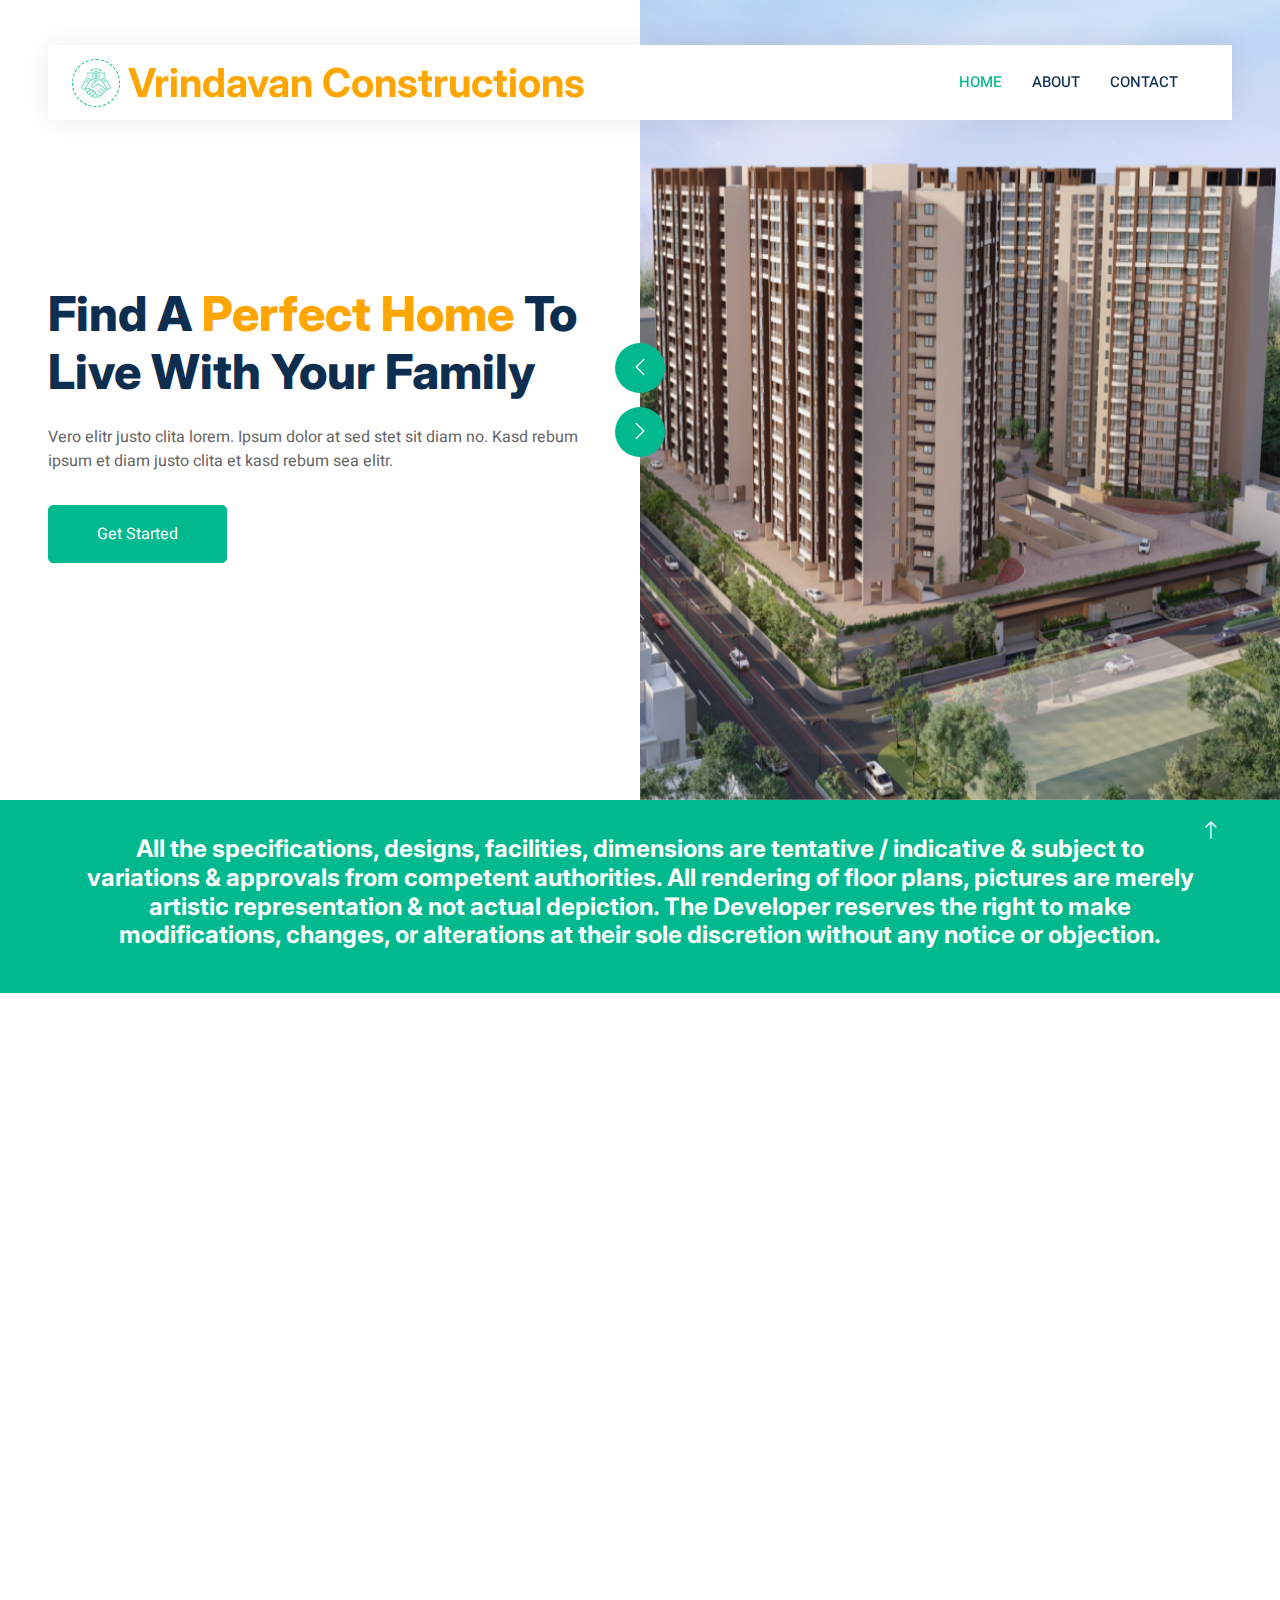
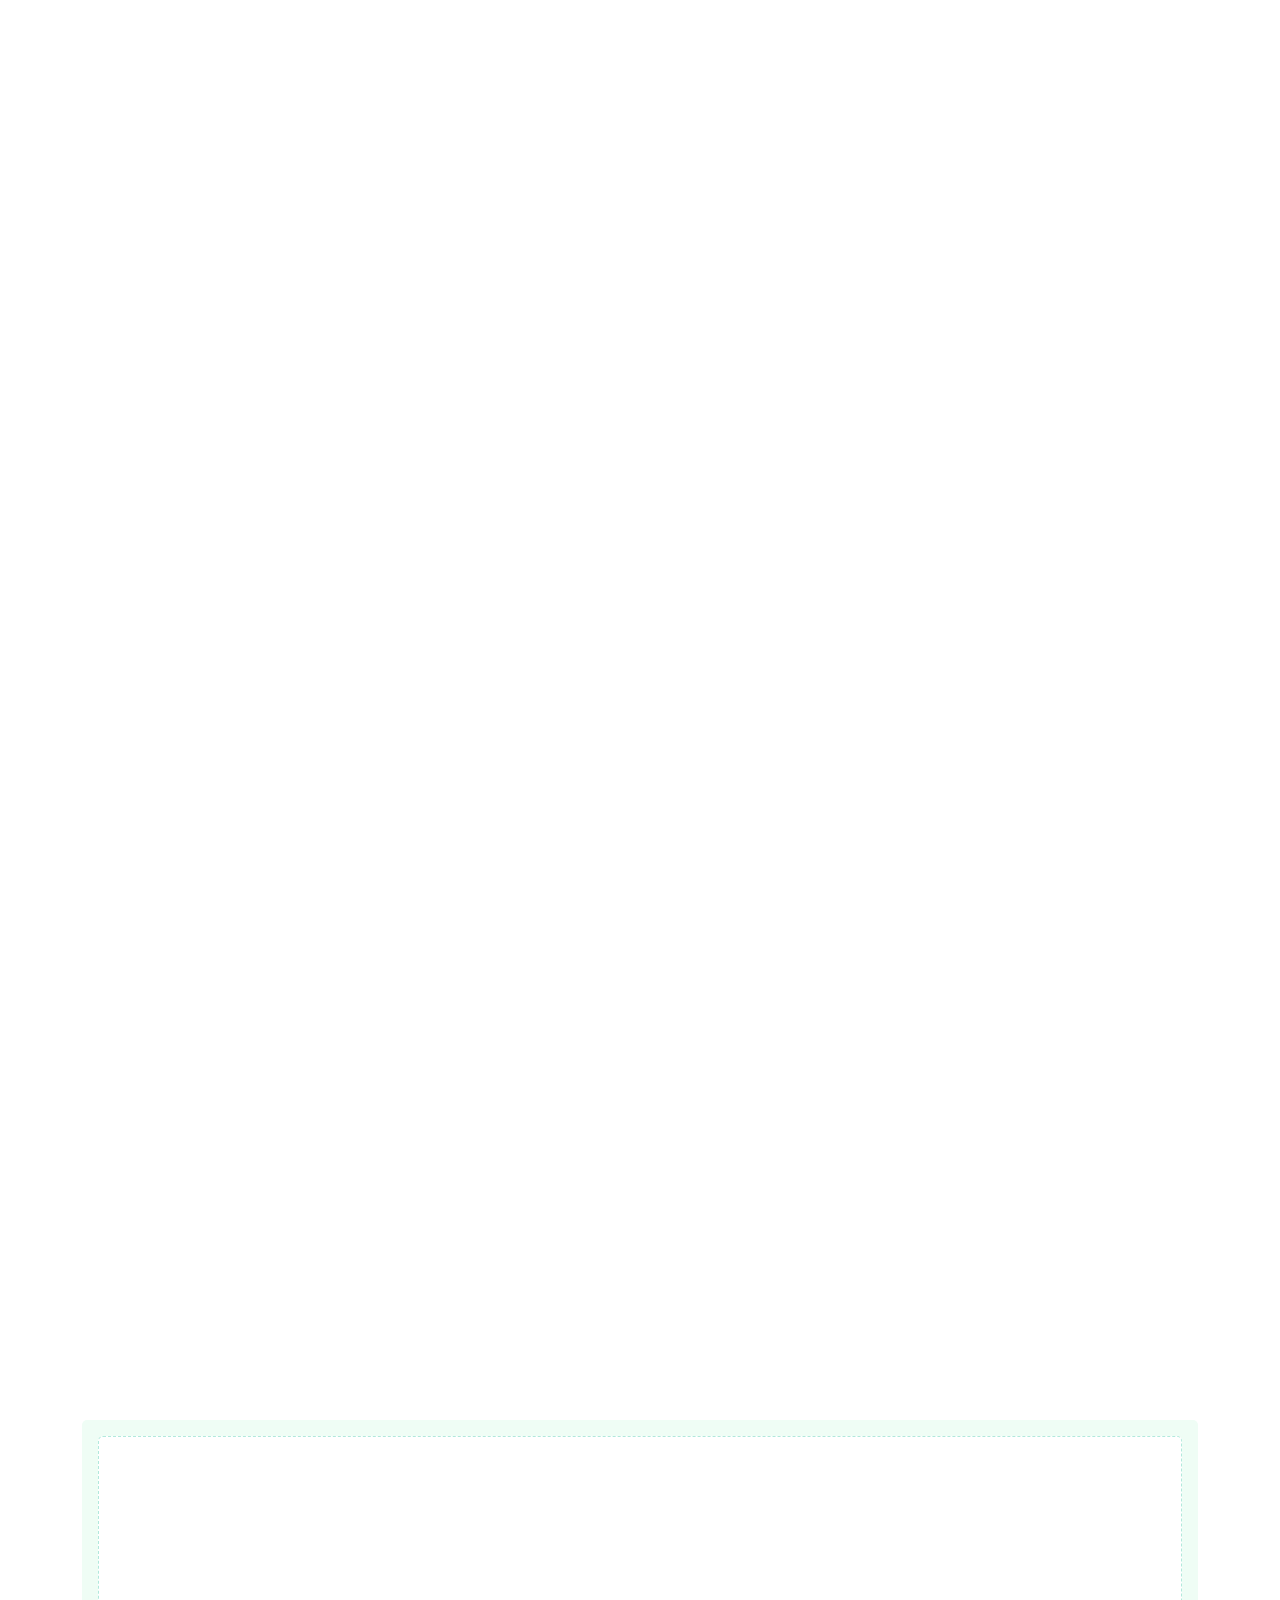
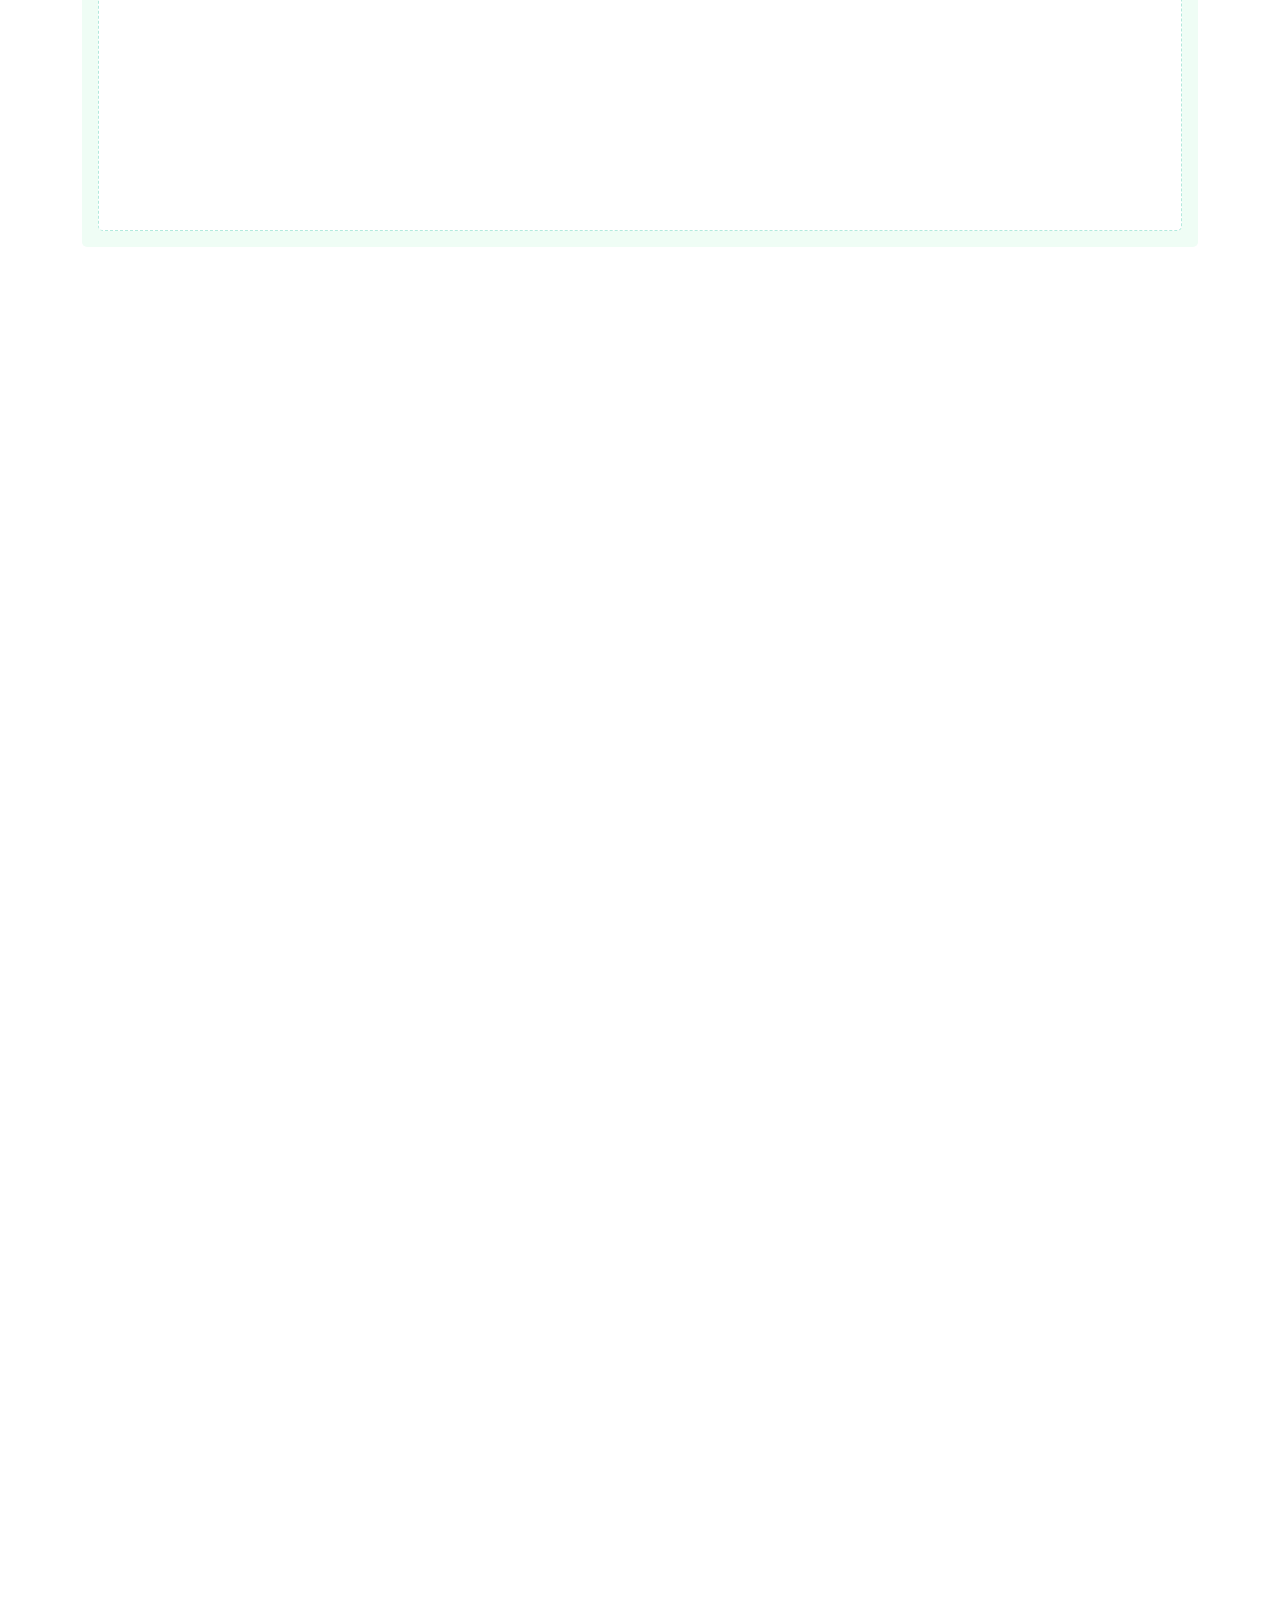
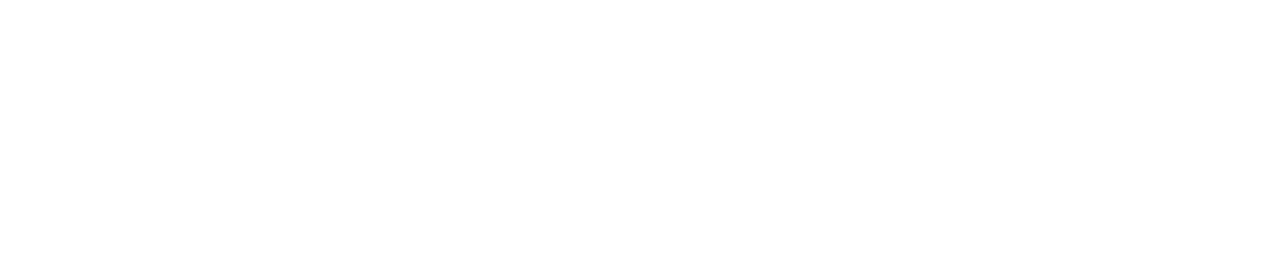
==== index.html @ d7d668be "Vrindavan New Website" ====
<!DOCTYPE html>
<html lang="en">

<head>
    <meta charset="utf-8">
    <title>Vrindavan Construction</title>
    <meta content="width=device-width, initial-scale=1.0" name="viewport">
    <meta content="" name="keywords">
    <meta content="" name="description">

    <!-- Favicon -->
    <link href="img/favicon.ico" rel="icon">

    <!-- Google Web Fonts -->
    <link rel="preconnect" href="https://fonts.googleapis.com">
    <link rel="preconnect" href="https://fonts.gstatic.com" crossorigin>
    <link href="https://fonts.googleapis.com/css2?family=Heebo:wght@400;500;600&family=Inter:wght@700;800&display=swap"
        rel="stylesheet">

    <!-- Icon Font Stylesheet -->
    <link href="https://cdnjs.cloudflare.com/ajax/libs/font-awesome/5.10.0/css/all.min.css" rel="stylesheet">
    <link href="https://cdn.jsdelivr.net/npm/bootstrap-icons@1.4.1/font/bootstrap-icons.css" rel="stylesheet">

    <!-- Libraries Stylesheet -->
    <link href="lib/animate/animate.min.css" rel="stylesheet">
    <link href="lib/owlcarousel/assets/owl.carousel.min.css" rel="stylesheet">

    <!-- Customized Bootstrap Stylesheet -->
    <link href="css/bootstrap.min.css" rel="stylesheet">

    <!-- Template Stylesheet -->
    <link href="css/style.css" rel="stylesheet">
</head>

<body>
    <div class="container-fluid bg-white p-0">
        <!-- Spinner Start -->
        <div id="spinner"
            class="show bg-white position-fixed translate-middle w-100 vh-100 top-50 start-50 d-flex align-items-center justify-content-center">
            <div class="spinner-border text-primary" style="width: 3rem; height: 3rem;" role="status">
                <span class="sr-only">Loading...</span>
            </div>
        </div>
        <!-- Spinner End -->


        <!-- Navbar Start -->
        <div class="container-fluid nav-bar bg-transparent">
            <nav class="navbar navbar-expand-lg bg-white navbar-light py-0 px-4">
                <a href="index.html" class="navbar-brand d-flex align-items-center text-center">
                    <div class="icon p-2 me-2">
                        <img class="img-fluid" src="img/icon-deal.png" alt="Icon" style="width: 30px; height: 30px;">
                    </div>
                    <h1 class="m-0 text-primary">Vrindavan Constructions</h1>
                </a>
                <button type="button" class="navbar-toggler" data-bs-toggle="collapse" data-bs-target="#navbarCollapse">
                    <span class="navbar-toggler-icon"></span>
                </button>
                <div class="collapse navbar-collapse" id="navbarCollapse">
                    <div class="navbar-nav ms-auto">
                        <a href="index.html" class="nav-item nav-link active">Home</a>
                        <a href="about.html" class="nav-item nav-link">About</a>
                        <!-- <div class="nav-item dropdown">
                            <a href="#" class="nav-link dropdown-toggle" data-bs-toggle="dropdown">Property</a>
                            <div class="dropdown-menu rounded-0 m-0">
                                <a href="property-list.html" class="dropdown-item">Property List</a>
                                <a href="property-type.html" class="dropdown-item">Property Type</a>
                                <a href="property-agent.html" class="dropdown-item">Property Agent</a>
                            </div>
                        </div> -->
                        <!-- <div class="nav-item dropdown">
                            <a href="#" class="nav-link dropdown-toggle" data-bs-toggle="dropdown">Pages</a>
                            <div class="dropdown-menu rounded-0 m-0">
                                <a href="testimonial.html" class="dropdown-item">Testimonial</a>
                                <a href="404.html" class="dropdown-item">404 Error</a>
                            </div>
                        </div> -->
                        <a href="contact.html" class="nav-item nav-link">Contact</a>
                    </div>
                    <!-- <a href="" class="btn btn-primary px-3 d-none d-lg-flex">Add Property</a> -->
                </div>
            </nav>
        </div>
        <!-- Navbar End -->


        <!-- Header Start -->
        <div class="container-fluid header bg-white p-0">
            <div class="row g-0 align-items-center flex-column-reverse flex-md-row">
                <div class="col-md-6 p-5 mt-lg-5">
                    <h1 class="display-5 animated fadeIn mb-4">Find A <span class="text-primary">Perfect Home</span> To
                        Live With Your Family</h1>
                    <p class="animated fadeIn mb-4 pb-2">Vero elitr justo clita lorem. Ipsum dolor at sed stet
                        sit diam no. Kasd rebum ipsum et diam justo clita et kasd rebum sea elitr.</p>
                    <a href="" class="btn btn-primary py-3 px-5 me-3 animated fadeIn">Get Started</a>
                </div>
                <div class="col-md-6 animated fadeIn">
                    <div class="owl-carousel header-carousel">
                        <div class="owl-carousel-item">
                            <img class="img-fluid" src="img/vrindavan_estate_2.png" style="height: 800px !important;"
                                alt="">
                        </div>
                        <div class="owl-carousel-item">
                            <img class="img-fluid" src="img/talwa-project.png" style="height: 800px !important;" alt="">
                        </div>
                    </div>
                </div>
            </div>
        </div>
        <!-- Header End -->


        <!-- Search Start -->
        <div class="container-fluid bg-primary mb-5 wow fadeIn" data-wow-delay="0.1s" style="padding: 35px;">
            <div class="container">
                <div class="row g-2">
                    <div class="col-md-12">
                        <div class="row g-2">
                            <div class="col-12 text-center">
                                <h4 class="text-white">
                                    All the specifications, designs, facilities, dimensions are tentative / indicative &
                                    subject to variations & approvals from competent authorities. All rendering of floor
                                    plans, pictures are merely artistic representation & not actual depiction. The
                                    Developer reserves the right to make modifications, changes, or alterations at their
                                    sole discretion without any notice or objection.
                                </h4>
                            </div>
                            <!-- <div class="col-md-4">
                                <input type="text" class="form-control border-0 py-3" placeholder="Search Keyword">
                            </div>
                            <div class="col-md-4">
                                <select class="form-select border-0 py-3">
                                    <option selected>Property Type</option>
                                    <option value="1">Property Type 1</option>
                                    <option value="2">Property Type 2</option>
                                    <option value="3">Property Type 3</option>
                                </select>
                            </div>
                            <div class="col-md-4">
                                <select class="form-select border-0 py-3">
                                    <option selected>Location</option>
                                    <option value="1">Location 1</option>
                                    <option value="2">Location 2</option>
                                    <option value="3">Location 3</option>
                                </select>
                            </div> -->
                        </div>
                    </div>
                    <!-- <div class="col-md-2">
                        <button class="btn btn-dark border-0 w-100 py-3">Search</button>
                    </div> -->
                </div>
            </div>
        </div>
        <!-- Search End -->


        <!-- Category Start -->
        <div class="container-xxl py-5">
            <div class="container">
                <div class="text-center mx-auto mb-5 wow fadeInUp" data-wow-delay="0.1s" style="max-width: 600px;">
                    <h1 class="mb-3">Property Types</h1>
                    <!-- <p>Eirmod sed ipsum dolor sit rebum labore magna erat. Tempor ut dolore lorem kasd vero ipsum sit
                        eirmod sit. Ipsum diam justo sed rebum vero dolor duo.</p> -->
                </div>
                <div class="row g-4">
                    <div class="col-lg-3 col-sm-6 wow fadeInUp" data-wow-delay="0.1s">
                        <a class="cat-item d-block bg-light text-center rounded p-3" href="">
                            <div class="rounded p-4">
                                <div class="icon mb-3">
                                    <img class="img-fluid" src="img/icon-apartment.png" alt="Icon">
                                </div>
                                <h6>Flats</h6>
                                <!-- <span>123 Properties</span> -->
                            </div>
                        </a>
                    </div>
                    <div class="col-lg-3 col-sm-6 wow fadeInUp" data-wow-delay="0.3s">
                        <a class="cat-item d-block bg-light text-center rounded p-3" href="">
                            <div class="rounded p-4">
                                <div class="icon mb-3">
                                    <img class="img-fluid" src="img/icon-villa.png" alt="Icon">
                                </div>
                                <h6>Bungalows</h6>
                                <!-- <span>123 Properties</span> -->
                            </div>
                        </a>
                    </div>
                    <div class="col-lg-3 col-sm-6 wow fadeInUp" data-wow-delay="0.5s">
                        <a class="cat-item d-block bg-light text-center rounded p-3" href="">
                            <div class="rounded p-4">
                                <div class="icon mb-3">
                                    <img class="img-fluid" src="img/icon-house.png" alt="Icon">
                                </div>
                                <h6>Luxurious Township</h6>
                                <!-- <span>123 Properties</span> -->
                            </div>
                        </a>
                    </div>
                    <div class="col-lg-3 col-sm-6 wow fadeInUp" data-wow-delay="0.7s">
                        <a class="cat-item d-block bg-light text-center rounded p-3" href="">
                            <div class="rounded p-4">
                                <div class="icon mb-3">
                                    <img class="img-fluid" src="img/icon-housing.png" alt="Icon">
                                </div>
                                <h6>Duplex Bungalows</h6>
                                <!-- <span>123 Properties</span> -->
                            </div>
                        </a>
                    </div>
                    <div class="col-lg-3 col-sm-6 wow fadeInUp" data-wow-delay="0.1s">
                        <a class="cat-item d-block bg-light text-center rounded p-3" href="">
                            <div class="rounded p-4">
                                <div class="icon mb-3">
                                    <img class="img-fluid" src="img/icon-building.png" alt="Icon">
                                </div>
                                <h6>Standard Apartment</h6>
                                <!-- <span>123 Properties</span> -->
                            </div>
                        </a>
                    </div>
                    <div class="col-lg-3 col-sm-6 wow fadeInUp" data-wow-delay="0.3s">
                        <a class="cat-item d-block bg-light text-center rounded p-3" href="">
                            <div class="rounded p-4">
                                <div class="icon mb-3">
                                    <img class="img-fluid" src="img/icon-neighborhood.png" alt="Icon">
                                </div>
                                <h6>Floor tower</h6>
                                <!-- <span>123 Properties</span> -->
                            </div>
                        </a>
                    </div>
                    <!-- <div class="col-lg-3 col-sm-6 wow fadeInUp" data-wow-delay="0.5s">
                        <a class="cat-item d-block bg-light text-center rounded p-3" href="">
                            <div class="rounded p-4">
                                <div class="icon mb-3">
                                    <img class="img-fluid" src="img/icon-condominium.png" alt="Icon">
                                </div>
                                <h6>Shop</h6>
                                <span>123 Properties</span>
                            </div>
                        </a>
                    </div>
                    <div class="col-lg-3 col-sm-6 wow fadeInUp" data-wow-delay="0.7s">
                        <a class="cat-item d-block bg-light text-center rounded p-3" href="">
                            <div class="rounded p-4">
                                <div class="icon mb-3">
                                    <img class="img-fluid" src="img/icon-luxury.png" alt="Icon">
                                </div>
                                <h6>Garage</h6>
                                <span>123 Properties</span>
                            </div>
                        </a>
                    </div> -->
                </div>
            </div>
        </div>
        <!-- Category End -->


        <!-- About Start -->
        <div class="container-xxl py-5">
            <div class="container">
                <div class="row g-5 align-items-center">
                    <div class="col-lg-6 wow fadeIn" data-wow-delay="0.1s">
                        <div class="about-img position-relative overflow-hidden p-5 pe-0">
                            <img class="img-fluid w-100" src="img/about.jpg">
                        </div>
                    </div>
                    <div class="col-lg-6 wow fadeIn" data-wow-delay="0.5s">
                        <h1 class="mb-4">#1 Place To Find The Perfect Property</h1>
                        <p class="mb-4">Tempor erat elitr rebum at clita. Diam dolor diam ipsum sit. Aliqu diam amet
                            diam et eos. Clita erat ipsum et lorem et sit, sed stet lorem sit clita duo justo magna
                            dolore erat amet</p>
                        <p><i class="fa fa-check text-primary me-3"></i>Tempor erat elitr rebum at clita</p>
                        <p><i class="fa fa-check text-primary me-3"></i>Aliqu diam amet diam et eos</p>
                        <p><i class="fa fa-check text-primary me-3"></i>Clita duo justo magna dolore erat amet</p>
                        <a class="btn btn-primary py-3 px-5 mt-3" href="">Read More</a>
                    </div>
                </div>
            </div>
        </div>
        <!-- About End -->


        <!-- Property List Start -->
        <div class="container-xxl py-5">
            <div class="container">
                <div class="row g-0 gx-5 align-items-end">
                    <div class="col-lg-6">
                        <div class="text-start mx-auto mb-5 wow slideInLeft" data-wow-delay="0.1s">
                            <h1 class="mb-3">Projects</h1>
                            <!-- <p>Eirmod sed ipsum dolor sit rebum labore magna erat. Tempor ut dolore lorem kasd vero
                                ipsum sit eirmod sit diam justo sed rebum.</p> -->
                        </div>
                    </div>
                    <div class="col-lg-6 text-start text-lg-end wow slideInRight" data-wow-delay="0.1s">
                        <ul class="nav nav-pills d-inline-flex justify-content-end mb-5">
                            <li class="nav-item me-2">
                                <a class="btn btn-outline-primary active" data-bs-toggle="pill" href="#tab-1">Walk
                                    Thorugh</a>
                            </li>
                            <li class="nav-item me-2">
                                <a class="btn btn-outline-primary" data-bs-toggle="pill" href="#tab-2">On Going
                                    Projects</a>
                            </li>
                            <li class="nav-item me-0">
                                <a class="btn btn-outline-primary" data-bs-toggle="pill" href="#tab-3">Past Projects</a>
                            </li>
                        </ul>
                    </div>
                </div>
                <div class="tab-content">
                    <div id="tab-1" class="tab-pane fade show p-0 active">
                        <div class="row g-4">
                            <div class="col-lg-4 col-md-6 wow fadeInUp" data-wow-delay="0.1s">
                                <div class="property-item rounded overflow-hidden">
                                    <div class="position-relative overflow-hidden">
                                        <a href=""><img class="img-fluid" src="img/talwa-project.png" alt=""></a>
                                        <div
                                            class="bg-primary rounded text-white position-absolute start-0 top-0 m-4 py-1 px-3">
                                            Mahalaxmi Groups</div>
                                        <div
                                            class="bg-white rounded-top text-primary position-absolute start-0 bottom-0 mx-4 pt-1 px-3">
                                            Residencial Complex</div>
                                    </div>
                                    <div class="p-4 pb-0">
                                        <h5 class="text-primary mb-3">3, 2.5, 2 (Type A / B) BHK Flats</h5>
                                        <a class="d-block h5 mb-2" href="">Tattva Apas</a>
                                        <!-- <p><i class="fa fa-map-marker-alt text-primary me-2"></i>3, 2.5, 2 (Type A / B) BHK Flats</p> -->
                                    </div>
                                    <div class="d-flex border-top">
                                        <small class="flex-fill text-center border-end py-2">
                                            <!-- <i class="fa fa-ruler-combined text-primary me-2"></i> -->
                                            With many facility</small>
                                        <small class="flex-fill text-center border-end py-2">
                                            <!-- <i class="fa fa-bed text-primary me-2"></i> -->
                                            108 Flats</small>
                                        <small class="flex-fill text-center py-2">
                                            <!-- <i class="fa fa-bath text-primary me-2"></i> -->
                                            G+13 Floor</small>
                                    </div>
                                </div>
                            </div>
                            <!-- <div class="col-lg-4 col-md-6 wow fadeInUp" data-wow-delay="0.3s">
                                <div class="property-item rounded overflow-hidden">
                                    <div class="position-relative overflow-hidden">
                                        <a href=""><img class="img-fluid" src="img/property-2.jpg" alt=""></a>
                                        <div class="bg-primary rounded text-white position-absolute start-0 top-0 m-4 py-1 px-3">For Rent</div>
                                        <div class="bg-white rounded-top text-primary position-absolute start-0 bottom-0 mx-4 pt-1 px-3">Villa</div>
                                    </div>
                                    <div class="p-4 pb-0">
                                        <h5 class="text-primary mb-3">$12,345</h5>
                                        <a class="d-block h5 mb-2" href="">Golden Urban House For Sell</a>
                                        <p><i class="fa fa-map-marker-alt text-primary me-2"></i>123 Street, New York, USA</p>
                                    </div>
                                    <div class="d-flex border-top">
                                        <small class="flex-fill text-center border-end py-2"><i class="fa fa-ruler-combined text-primary me-2"></i>1000 Sqft</small>
                                        <small class="flex-fill text-center border-end py-2"><i class="fa fa-bed text-primary me-2"></i>3 Bed</small>
                                        <small class="flex-fill text-center py-2"><i class="fa fa-bath text-primary me-2"></i>2 Bath</small>
                                    </div>
                                </div>
                            </div>
                            <div class="col-lg-4 col-md-6 wow fadeInUp" data-wow-delay="0.5s">
                                <div class="property-item rounded overflow-hidden">
                                    <div class="position-relative overflow-hidden">
                                        <a href=""><img class="img-fluid" src="img/property-3.jpg" alt=""></a>
                                        <div class="bg-primary rounded text-white position-absolute start-0 top-0 m-4 py-1 px-3">For Sell</div>
                                        <div class="bg-white rounded-top text-primary position-absolute start-0 bottom-0 mx-4 pt-1 px-3">Office</div>
                                    </div>
                                    <div class="p-4 pb-0">
                                        <h5 class="text-primary mb-3">$12,345</h5>
                                        <a class="d-block h5 mb-2" href="">Golden Urban House For Sell</a>
                                        <p><i class="fa fa-map-marker-alt text-primary me-2"></i>123 Street, New York, USA</p>
                                    </div>
                                    <div class="d-flex border-top">
                                        <small class="flex-fill text-center border-end py-2"><i class="fa fa-ruler-combined text-primary me-2"></i>1000 Sqft</small>
                                        <small class="flex-fill text-center border-end py-2"><i class="fa fa-bed text-primary me-2"></i>3 Bed</small>
                                        <small class="flex-fill text-center py-2"><i class="fa fa-bath text-primary me-2"></i>2 Bath</small>
                                    </div>
                                </div>
                            </div>
                            <div class="col-lg-4 col-md-6 wow fadeInUp" data-wow-delay="0.1s">
                                <div class="property-item rounded overflow-hidden">
                                    <div class="position-relative overflow-hidden">
                                        <a href=""><img class="img-fluid" src="img/property-4.jpg" alt=""></a>
                                        <div class="bg-primary rounded text-white position-absolute start-0 top-0 m-4 py-1 px-3">For Rent</div>
                                        <div class="bg-white rounded-top text-primary position-absolute start-0 bottom-0 mx-4 pt-1 px-3">Building</div>
                                    </div>
                                    <div class="p-4 pb-0">
                                        <h5 class="text-primary mb-3">$12,345</h5>
                                        <a class="d-block h5 mb-2" href="">Golden Urban House For Sell</a>
                                        <p><i class="fa fa-map-marker-alt text-primary me-2"></i>123 Street, New York, USA</p>
                                    </div>
                                    <div class="d-flex border-top">
                                        <small class="flex-fill text-center border-end py-2"><i class="fa fa-ruler-combined text-primary me-2"></i>1000 Sqft</small>
                                        <small class="flex-fill text-center border-end py-2"><i class="fa fa-bed text-primary me-2"></i>3 Bed</small>
                                        <small class="flex-fill text-center py-2"><i class="fa fa-bath text-primary me-2"></i>2 Bath</small>
                                    </div>
                                </div>
                            </div>
                            <div class="col-lg-4 col-md-6 wow fadeInUp" data-wow-delay="0.3s">
                                <div class="property-item rounded overflow-hidden">
                                    <div class="position-relative overflow-hidden">
                                        <a href=""><img class="img-fluid" src="img/property-5.jpg" alt=""></a>
                                        <div class="bg-primary rounded text-white position-absolute start-0 top-0 m-4 py-1 px-3">For Sell</div>
                                        <div class="bg-white rounded-top text-primary position-absolute start-0 bottom-0 mx-4 pt-1 px-3">Home</div>
                                    </div>
                                    <div class="p-4 pb-0">
                                        <h5 class="text-primary mb-3">$12,345</h5>
                                        <a class="d-block h5 mb-2" href="">Golden Urban House For Sell</a>
                                        <p><i class="fa fa-map-marker-alt text-primary me-2"></i>123 Street, New York, USA</p>
                                    </div>
                                    <div class="d-flex border-top">
                                        <small class="flex-fill text-center border-end py-2"><i class="fa fa-ruler-combined text-primary me-2"></i>1000 Sqft</small>
                                        <small class="flex-fill text-center border-end py-2"><i class="fa fa-bed text-primary me-2"></i>3 Bed</small>
                                        <small class="flex-fill text-center py-2"><i class="fa fa-bath text-primary me-2"></i>2 Bath</small>
                                    </div>
                                </div>
                            </div>
                            <div class="col-lg-4 col-md-6 wow fadeInUp" data-wow-delay="0.5s">
                                <div class="property-item rounded overflow-hidden">
                                    <div class="position-relative overflow-hidden">
                                        <a href=""><img class="img-fluid" src="img/property-6.jpg" alt=""></a>
                                        <div class="bg-primary rounded text-white position-absolute start-0 top-0 m-4 py-1 px-3">For Rent</div>
                                        <div class="bg-white rounded-top text-primary position-absolute start-0 bottom-0 mx-4 pt-1 px-3">Shop</div>
                                    </div>
                                    <div class="p-4 pb-0">
                                        <h5 class="text-primary mb-3">$12,345</h5>
                                        <a class="d-block h5 mb-2" href="">Golden Urban House For Sell</a>
                                        <p><i class="fa fa-map-marker-alt text-primary me-2"></i>123 Street, New York, USA</p>
                                    </div>
                                    <div class="d-flex border-top">
                                        <small class="flex-fill text-center border-end py-2"><i class="fa fa-ruler-combined text-primary me-2"></i>1000 Sqft</small>
                                        <small class="flex-fill text-center border-end py-2"><i class="fa fa-bed text-primary me-2"></i>3 Bed</small>
                                        <small class="flex-fill text-center py-2"><i class="fa fa-bath text-primary me-2"></i>2 Bath</small>
                                    </div>
                                </div>
                            </div>
                            <div class="col-12 text-center wow fadeInUp" data-wow-delay="0.1s">
                                <a class="btn btn-primary py-3 px-5" href="">Browse More Property</a>
                            </div> -->
                        </div>
                    </div>
                    <div id="tab-3" class="tab-pane fade show p-0">
                        <div class="row g-4">
                            <div class="col-lg-4 col-md-6">
                                <div class="property-item rounded overflow-hidden">
                                    <div class="position-relative overflow-hidden">
                                        <a href=""><img class="img-fluid" src="img/property-1.jpg" alt=""></a>
                                        <div
                                            class="bg-primary rounded text-white position-absolute start-0 top-0 m-4 py-1 px-3">
                                            For Sell</div>
                                        <div
                                            class="bg-white rounded-top text-primary position-absolute start-0 bottom-0 mx-4 pt-1 px-3">
                                            Appartment</div>
                                    </div>
                                    <div class="p-4 pb-0">
                                        <h5 class="text-primary mb-3">$12,345</h5>
                                        <a class="d-block h5 mb-2" href="">Yashodham Enclave</a>
                                        <p><i class="fa fa-map-marker-alt text-primary me-2"></i>123 Street, New York,
                                            USA</p>
                                    </div>
                                    <div class="d-flex border-top">
                                        <small class="flex-fill text-center border-end py-2"><i
                                                class="fa fa-ruler-combined text-primary me-2"></i>1000 Sqft</small>
                                        <small class="flex-fill text-center border-end py-2"><i
                                                class="fa fa-bed text-primary me-2"></i>3 Bed</small>
                                        <small class="flex-fill text-center py-2"><i
                                                class="fa fa-bath text-primary me-2"></i>2 Bath</small>
                                    </div>
                                </div>
                            </div>
                            <div class="col-lg-4 col-md-6">
                                <div class="property-item rounded overflow-hidden">
                                    <div class="position-relative overflow-hidden">
                                        <a href=""><img class="img-fluid" src="img/property-2.jpg" alt=""></a>
                                        <div
                                            class="bg-primary rounded text-white position-absolute start-0 top-0 m-4 py-1 px-3">
                                            For Rent</div>
                                        <div
                                            class="bg-white rounded-top text-primary position-absolute start-0 bottom-0 mx-4 pt-1 px-3">
                                            Villa</div>
                                    </div>
                                    <div class="p-4 pb-0">
                                        <h5 class="text-primary mb-3">$12,345</h5>
                                        <a class="d-block h5 mb-2" href="">Court Royal</a>
                                        <p><i class="fa fa-map-marker-alt text-primary me-2"></i>123 Street, New York,
                                            USA</p>
                                    </div>
                                    <div class="d-flex border-top">
                                        <small class="flex-fill text-center border-end py-2"><i
                                                class="fa fa-ruler-combined text-primary me-2"></i>1000 Sqft</small>
                                        <small class="flex-fill text-center border-end py-2"><i
                                                class="fa fa-bed text-primary me-2"></i>3 Bed</small>
                                        <small class="flex-fill text-center py-2"><i
                                                class="fa fa-bath text-primary me-2"></i>2 Bath</small>
                                    </div>
                                </div>
                            </div>
                            <div class="col-lg-4 col-md-6">
                                <div class="property-item rounded overflow-hidden">
                                    <div class="position-relative overflow-hidden">
                                        <a href=""><img class="img-fluid" src="img/property-3.jpg" alt=""></a>
                                        <div
                                            class="bg-primary rounded text-white position-absolute start-0 top-0 m-4 py-1 px-3">
                                            For Sell</div>
                                        <div
                                            class="bg-white rounded-top text-primary position-absolute start-0 bottom-0 mx-4 pt-1 px-3">
                                            Office</div>
                                    </div>
                                    <div class="p-4 pb-0">
                                        <h5 class="text-primary mb-3">$12,345</h5>
                                        <a class="d-block h5 mb-2" href="">Indranil Alto</a>
                                        <p><i class="fa fa-map-marker-alt text-primary me-2"></i>123 Street, New York,
                                            USA</p>
                                    </div>
                                    <div class="d-flex border-top">
                                        <small class="flex-fill text-center border-end py-2"><i
                                                class="fa fa-ruler-combined text-primary me-2"></i>1000 Sqft</small>
                                        <small class="flex-fill text-center border-end py-2"><i
                                                class="fa fa-bed text-primary me-2"></i>3 Bed</small>
                                        <small class="flex-fill text-center py-2"><i
                                                class="fa fa-bath text-primary me-2"></i>2 Bath</small>
                                    </div>
                                </div>
                            </div>
                            <div class="col-lg-4 col-md-6">
                                <div class="property-item rounded overflow-hidden">
                                    <div class="position-relative overflow-hidden">
                                        <a href=""><img class="img-fluid" src="img/property-4.jpg" alt=""></a>
                                        <div
                                            class="bg-primary rounded text-white position-absolute start-0 top-0 m-4 py-1 px-3">
                                            For Rent</div>
                                        <div
                                            class="bg-white rounded-top text-primary position-absolute start-0 bottom-0 mx-4 pt-1 px-3">
                                            Building</div>
                                    </div>
                                    <div class="p-4 pb-0">
                                        <h5 class="text-primary mb-3">$12,345</h5>
                                        <a class="d-block h5 mb-2" href="">Vrindavan gardens</a>
                                        <p><i class="fa fa-map-marker-alt text-primary me-2"></i>123 Street, New York,
                                            USA</p>
                                    </div>
                                    <div class="d-flex border-top">
                                        <small class="flex-fill text-center border-end py-2"><i
                                                class="fa fa-ruler-combined text-primary me-2"></i>1000 Sqft</small>
                                        <small class="flex-fill text-center border-end py-2"><i
                                                class="fa fa-bed text-primary me-2"></i>3 Bed</small>
                                        <small class="flex-fill text-center py-2"><i
                                                class="fa fa-bath text-primary me-2"></i>2 Bath</small>
                                    </div>
                                </div>
                            </div>
                            <!-- <div class="col-lg-4 col-md-6">
                                <div class="property-item rounded overflow-hidden">
                                    <div class="position-relative overflow-hidden">
                                        <a href=""><img class="img-fluid" src="img/property-5.jpg" alt=""></a>
                                        <div class="bg-primary rounded text-white position-absolute start-0 top-0 m-4 py-1 px-3">For Sell</div>
                                        <div class="bg-white rounded-top text-primary position-absolute start-0 bottom-0 mx-4 pt-1 px-3">Home</div>
                                    </div>
                                    <div class="p-4 pb-0">
                                        <h5 class="text-primary mb-3">$12,345</h5>
                                        <a class="d-block h5 mb-2" href="">Golden Urban House For Sell</a>
                                        <p><i class="fa fa-map-marker-alt text-primary me-2"></i>123 Street, New York, USA</p>
                                    </div>
                                    <div class="d-flex border-top">
                                        <small class="flex-fill text-center border-end py-2"><i class="fa fa-ruler-combined text-primary me-2"></i>1000 Sqft</small>
                                        <small class="flex-fill text-center border-end py-2"><i class="fa fa-bed text-primary me-2"></i>3 Bed</small>
                                        <small class="flex-fill text-center py-2"><i class="fa fa-bath text-primary me-2"></i>2 Bath</small>
                                    </div>
                                </div>
                            </div>
                            <div class="col-lg-4 col-md-6">
                                <div class="property-item rounded overflow-hidden">
                                    <div class="position-relative overflow-hidden">
                                        <a href=""><img class="img-fluid" src="img/property-6.jpg" alt=""></a>
                                        <div class="bg-primary rounded text-white position-absolute start-0 top-0 m-4 py-1 px-3">For Rent</div>
                                        <div class="bg-white rounded-top text-primary position-absolute start-0 bottom-0 mx-4 pt-1 px-3">Shop</div>
                                    </div>
                                    <div class="p-4 pb-0">
                                        <h5 class="text-primary mb-3">$12,345</h5>
                                        <a class="d-block h5 mb-2" href="">Golden Urban House For Sell</a>
                                        <p><i class="fa fa-map-marker-alt text-primary me-2"></i>123 Street, New York, USA</p>
                                    </div>
                                    <div class="d-flex border-top">
                                        <small class="flex-fill text-center border-end py-2"><i class="fa fa-ruler-combined text-primary me-2"></i>1000 Sqft</small>
                                        <small class="flex-fill text-center border-end py-2"><i class="fa fa-bed text-primary me-2"></i>3 Bed</small>
                                        <small class="flex-fill text-center py-2"><i class="fa fa-bath text-primary me-2"></i>2 Bath</small>
                                    </div>
                                </div>
                            </div>
                            <div class="col-12 text-center">
                                <a class="btn btn-primary py-3 px-5" href="">Browse More Property</a>
                            </div> -->
                        </div>
                    </div>
                    <div id="tab-2" class="tab-pane fade show p-0">
                        <div class="row g-4">
                            <div class="col-lg-4 col-md-6">
                                <div class="property-item rounded overflow-hidden">
                                    <div class="position-relative overflow-hidden">
                                        <a href=""><img class="img-fluid" src="img/property-1.jpg" alt=""></a>
                                        <div
                                            class="bg-primary rounded text-white position-absolute start-0 top-0 m-4 py-1 px-3">
                                            For Sell</div>
                                        <div
                                            class="bg-white rounded-top text-primary position-absolute start-0 bottom-0 mx-4 pt-1 px-3">
                                            Appartment</div>
                                    </div>
                                    <div class="p-4 pb-0">
                                        <h5 class="text-primary mb-3">$12,345</h5>
                                        <a class="d-block h5 mb-2" href="">Vrindavan Nexus</a>
                                        <p><i class="fa fa-map-marker-alt text-primary me-2"></i>123 Street, New York,
                                            USA</p>
                                    </div>
                                    <div class="d-flex border-top">
                                        <small class="flex-fill text-center border-end py-2"><i
                                                class="fa fa-ruler-combined text-primary me-2"></i>1000 Sqft</small>
                                        <small class="flex-fill text-center border-end py-2"><i
                                                class="fa fa-bed text-primary me-2"></i>3 Bed</small>
                                        <small class="flex-fill text-center py-2"><i
                                                class="fa fa-bath text-primary me-2"></i>2 Bath</small>
                                    </div>
                                </div>
                            </div>
                            <div class="col-lg-4 col-md-6">
                                <div class="property-item rounded overflow-hidden">
                                    <div class="position-relative overflow-hidden">
                                        <a href=""><img class="img-fluid" src="img/vrindavan_estate.png"
                                                style="max-height: 280px !important;" alt=""></a>
                                        <div
                                            class="bg-primary rounded text-white position-absolute start-0 top-0 m-4 py-1 px-3">
                                            For Rent</div>
                                        <div
                                            class="bg-white rounded-top text-primary position-absolute start-0 bottom-0 mx-4 pt-1 px-3">
                                            Villa</div>
                                    </div>
                                    <div class="p-4 pb-0">
                                        <h5 class="text-primary mb-3">$12,345</h5>
                                        <a class="d-block h5 mb-2" href="">Vrindavan Estate</a>
                                        <p><i class="fa fa-map-marker-alt text-primary me-2"></i>123 Street, New York,
                                            USA</p>
                                    </div>
                                    <div class="d-flex border-top">
                                        <small class="flex-fill text-center border-end py-2"><i
                                                class="fa fa-ruler-combined text-primary me-2"></i>1000 Sqft</small>
                                        <small class="flex-fill text-center border-end py-2"><i
                                                class="fa fa-bed text-primary me-2"></i>3 Bed</small>
                                        <small class="flex-fill text-center py-2"><i
                                                class="fa fa-bath text-primary me-2"></i>2 Bath</small>
                                    </div>
                                </div>
                            </div>
                            <div class="col-lg-4 col-md-6">
                                <div class="property-item rounded overflow-hidden">
                                    <div class="position-relative overflow-hidden">
                                        <a href=""><img class="img-fluid" src="img/talwa-project.png"
                                                style="max-height: 280px !important;" alt=""></a>
                                        <div
                                            class="bg-primary rounded text-white position-absolute start-0 top-0 m-4 py-1 px-3">
                                            For Sell</div>
                                        <div
                                            class="bg-white rounded-top text-primary position-absolute start-0 bottom-0 mx-4 pt-1 px-3">
                                            Office</div>
                                    </div>
                                    <div class="p-4 pb-0">
                                        <h5 class="text-primary mb-3">$12,345</h5>
                                        <a class="d-block h5 mb-2" href="">Tattva Apas</a>
                                        <p><i class="fa fa-map-marker-alt text-primary me-2"></i>123 Street, New York,
                                            USA</p>
                                    </div>
                                    <div class="d-flex border-top">
                                        <small class="flex-fill text-center border-end py-2"><i
                                                class="fa fa-ruler-combined text-primary me-2"></i>1000 Sqft</small>
                                        <small class="flex-fill text-center border-end py-2"><i
                                                class="fa fa-bed text-primary me-2"></i>3 Bed</small>
                                        <small class="flex-fill text-center py-2"><i
                                                class="fa fa-bath text-primary me-2"></i>2 Bath</small>
                                    </div>
                                </div>
                            </div>
                            <!-- <div class="col-lg-4 col-md-6">
                                <div class="property-item rounded overflow-hidden">
                                    <div class="position-relative overflow-hidden">
                                        <a href=""><img class="img-fluid" src="img/property-4.jpg" alt=""></a>
                                        <div class="bg-primary rounded text-white position-absolute start-0 top-0 m-4 py-1 px-3">For Rent</div>
                                        <div class="bg-white rounded-top text-primary position-absolute start-0 bottom-0 mx-4 pt-1 px-3">Building</div>
                                    </div>
                                    <div class="p-4 pb-0">
                                        <h5 class="text-primary mb-3">$12,345</h5>
                                        <a class="d-block h5 mb-2" href="">Golden Urban House For Sell</a>
                                        <p><i class="fa fa-map-marker-alt text-primary me-2"></i>123 Street, New York, USA</p>
                                    </div>
                                    <div class="d-flex border-top">
                                        <small class="flex-fill text-center border-end py-2"><i class="fa fa-ruler-combined text-primary me-2"></i>1000 Sqft</small>
                                        <small class="flex-fill text-center border-end py-2"><i class="fa fa-bed text-primary me-2"></i>3 Bed</small>
                                        <small class="flex-fill text-center py-2"><i class="fa fa-bath text-primary me-2"></i>2 Bath</small>
                                    </div>
                                </div>
                            </div>
                            <div class="col-lg-4 col-md-6">
                                <div class="property-item rounded overflow-hidden">
                                    <div class="position-relative overflow-hidden">
                                        <a href=""><img class="img-fluid" src="img/property-5.jpg" alt=""></a>
                                        <div class="bg-primary rounded text-white position-absolute start-0 top-0 m-4 py-1 px-3">For Sell</div>
                                        <div class="bg-white rounded-top text-primary position-absolute start-0 bottom-0 mx-4 pt-1 px-3">Home</div>
                                    </div>
                                    <div class="p-4 pb-0">
                                        <h5 class="text-primary mb-3">$12,345</h5>
                                        <a class="d-block h5 mb-2" href="">Golden Urban House For Sell</a>
                                        <p><i class="fa fa-map-marker-alt text-primary me-2"></i>123 Street, New York, USA</p>
                                    </div>
                                    <div class="d-flex border-top">
                                        <small class="flex-fill text-center border-end py-2"><i class="fa fa-ruler-combined text-primary me-2"></i>1000 Sqft</small>
                                        <small class="flex-fill text-center border-end py-2"><i class="fa fa-bed text-primary me-2"></i>3 Bed</small>
                                        <small class="flex-fill text-center py-2"><i class="fa fa-bath text-primary me-2"></i>2 Bath</small>
                                    </div>
                                </div>
                            </div>
                            <div class="col-lg-4 col-md-6">
                                <div class="property-item rounded overflow-hidden">
                                    <div class="position-relative overflow-hidden">
                                        <a href=""><img class="img-fluid" src="img/property-6.jpg" alt=""></a>
                                        <div class="bg-primary rounded text-white position-absolute start-0 top-0 m-4 py-1 px-3">For Rent</div>
                                        <div class="bg-white rounded-top text-primary position-absolute start-0 bottom-0 mx-4 pt-1 px-3">Shop</div>
                                    </div>
                                    <div class="p-4 pb-0">
                                        <h5 class="text-primary mb-3">$12,345</h5>
                                        <a class="d-block h5 mb-2" href="">Golden Urban House For Sell</a>
                                        <p><i class="fa fa-map-marker-alt text-primary me-2"></i>123 Street, New York, USA</p>
                                    </div>
                                    <div class="d-flex border-top">
                                        <small class="flex-fill text-center border-end py-2"><i class="fa fa-ruler-combined text-primary me-2"></i>1000 Sqft</small>
                                        <small class="flex-fill text-center border-end py-2"><i class="fa fa-bed text-primary me-2"></i>3 Bed</small>
                                        <small class="flex-fill text-center py-2"><i class="fa fa-bath text-primary me-2"></i>2 Bath</small>
                                    </div>
                                </div>
                            </div>
                            <div class="col-12 text-center">
                                <a class="btn btn-primary py-3 px-5" href="">Browse More Property</a>
                            </div> -->
                        </div>
                    </div>
                </div>
            </div>
        </div>
        <!-- Property List End -->


        <!-- Call to Action Start -->
        <div class="container-xxl py-5">
            <div class="container">
                <div class="bg-light rounded p-3">
                    <div class="bg-white rounded p-4" style="border: 1px dashed rgba(0, 185, 142, .3)">
                        <div class="row g-5 align-items-center">
                            <div class="col-lg-6 wow fadeIn" data-wow-delay="0.1s">
                                <img class="img-fluid rounded w-100" src="img/call-to-action.jpg" alt="">
                            </div>
                            <div class="col-lg-6 wow fadeIn" data-wow-delay="0.5s">
                                <div class="mb-4">
                                    <h1 class="mb-3">Contact With Our Certified Agent</h1>
                                    <p>Eirmod sed ipsum dolor sit rebum magna erat. Tempor lorem kasd vero ipsum sit sit
                                        diam justo sed vero dolor duo.</p>
                                </div>
                                <a href="" class="btn btn-primary py-3 px-4 me-2"><i
                                        class="fa fa-phone-alt me-2"></i>Make A Call</a>
                                <a href="" class="btn btn-dark py-3 px-4"><i class="fa fa-calendar-alt me-2"></i>Get
                                    Appoinment</a>
                            </div>
                        </div>
                    </div>
                </div>
            </div>
        </div>
        <!-- Call to Action End -->


        <!-- Team Start -->
        <div class="container-xxl py-5">
            <div class="container">
                <div class="text-center mx-auto mb-5 wow fadeInUp" data-wow-delay="0.1s" style="max-width: 600px;">
                    <h1 class="mb-3">Property Agents</h1>
                    <p>Eirmod sed ipsum dolor sit rebum labore magna erat. Tempor ut dolore lorem kasd vero ipsum sit
                        eirmod sit. Ipsum diam justo sed rebum vero dolor duo.</p>
                </div>
                <div class="row g-4">
                    <div class="col-lg-3 col-md-6 wow fadeInUp" data-wow-delay="0.1s">
                        <div class="team-item rounded overflow-hidden">
                            <div class="position-relative">
                                <img class="img-fluid" src="img/team-1.jpg" alt="">
                                <div
                                    class="position-absolute start-50 top-100 translate-middle d-flex align-items-center">
                                    <a class="btn btn-square mx-1" href=""><i class="fab fa-facebook-f"></i></a>
                                    <a class="btn btn-square mx-1" href=""><i class="fab fa-twitter"></i></a>
                                    <a class="btn btn-square mx-1" href=""><i class="fab fa-instagram"></i></a>
                                </div>
                            </div>
                            <div class="text-center p-4 mt-3">
                                <h5 class="fw-bold mb-0">Full Name</h5>
                                <small>Designation</small>
                            </div>
                        </div>
                    </div>
                    <div class="col-lg-3 col-md-6 wow fadeInUp" data-wow-delay="0.3s">
                        <div class="team-item rounded overflow-hidden">
                            <div class="position-relative">
                                <img class="img-fluid" src="img/team-2.jpg" alt="">
                                <div
                                    class="position-absolute start-50 top-100 translate-middle d-flex align-items-center">
                                    <a class="btn btn-square mx-1" href=""><i class="fab fa-facebook-f"></i></a>
                                    <a class="btn btn-square mx-1" href=""><i class="fab fa-twitter"></i></a>
                                    <a class="btn btn-square mx-1" href=""><i class="fab fa-instagram"></i></a>
                                </div>
                            </div>
                            <div class="text-center p-4 mt-3">
                                <h5 class="fw-bold mb-0">Full Name</h5>
                                <small>Designation</small>
                            </div>
                        </div>
                    </div>
                    <div class="col-lg-3 col-md-6 wow fadeInUp" data-wow-delay="0.5s">
                        <div class="team-item rounded overflow-hidden">
                            <div class="position-relative">
                                <img class="img-fluid" src="img/team-3.jpg" alt="">
                                <div
                                    class="position-absolute start-50 top-100 translate-middle d-flex align-items-center">
                                    <a class="btn btn-square mx-1" href=""><i class="fab fa-facebook-f"></i></a>
                                    <a class="btn btn-square mx-1" href=""><i class="fab fa-twitter"></i></a>
                                    <a class="btn btn-square mx-1" href=""><i class="fab fa-instagram"></i></a>
                                </div>
                            </div>
                            <div class="text-center p-4 mt-3">
                                <h5 class="fw-bold mb-0">Full Name</h5>
                                <small>Designation</small>
                            </div>
                        </div>
                    </div>
                    <div class="col-lg-3 col-md-6 wow fadeInUp" data-wow-delay="0.7s">
                        <div class="team-item rounded overflow-hidden">
                            <div class="position-relative">
                                <img class="img-fluid" src="img/team-4.jpg" alt="">
                                <div
                                    class="position-absolute start-50 top-100 translate-middle d-flex align-items-center">
                                    <a class="btn btn-square mx-1" href=""><i class="fab fa-facebook-f"></i></a>
                                    <a class="btn btn-square mx-1" href=""><i class="fab fa-twitter"></i></a>
                                    <a class="btn btn-square mx-1" href=""><i class="fab fa-instagram"></i></a>
                                </div>
                            </div>
                            <div class="text-center p-4 mt-3">
                                <h5 class="fw-bold mb-0">Full Name</h5>
                                <small>Designation</small>
                            </div>
                        </div>
                    </div>
                </div>
            </div>
        </div>
        <!-- Team End -->


        <!-- Testimonial Start -->
        <div class="container-xxl py-5">
            <div class="container">
                <div class="text-center mx-auto mb-5 wow fadeInUp" data-wow-delay="0.1s" style="max-width: 600px;">
                    <h1 class="mb-3">Our Clients Say!</h1>
                    <p>Eirmod sed ipsum dolor sit rebum labore magna erat. Tempor ut dolore lorem kasd vero ipsum sit
                        eirmod sit. Ipsum diam justo sed rebum vero dolor duo.</p>
                </div>
                <div class="owl-carousel testimonial-carousel wow fadeInUp" data-wow-delay="0.1s">
                    <div class="testimonial-item bg-light rounded p-3">
                        <div class="bg-white border rounded p-4">
                            <p>Tempor stet labore dolor clita stet diam amet ipsum dolor duo ipsum rebum stet dolor amet
                                diam stet. Est stet ea lorem amet est kasd kasd erat eos</p>
                            <div class="d-flex align-items-center">
                                <img class="img-fluid flex-shrink-0 rounded" src="img/testimonial-1.jpg"
                                    style="width: 45px; height: 45px;">
                                <div class="ps-3">
                                    <h6 class="fw-bold mb-1">Client Name</h6>
                                    <small>Profession</small>
                                </div>
                            </div>
                        </div>
                    </div>
                    <div class="testimonial-item bg-light rounded p-3">
                        <div class="bg-white border rounded p-4">
                            <p>Tempor stet labore dolor clita stet diam amet ipsum dolor duo ipsum rebum stet dolor amet
                                diam stet. Est stet ea lorem amet est kasd kasd erat eos</p>
                            <div class="d-flex align-items-center">
                                <img class="img-fluid flex-shrink-0 rounded" src="img/testimonial-2.jpg"
                                    style="width: 45px; height: 45px;">
                                <div class="ps-3">
                                    <h6 class="fw-bold mb-1">Client Name</h6>
                                    <small>Profession</small>
                                </div>
                            </div>
                        </div>
                    </div>
                    <div class="testimonial-item bg-light rounded p-3">
                        <div class="bg-white border rounded p-4">
                            <p>Tempor stet labore dolor clita stet diam amet ipsum dolor duo ipsum rebum stet dolor amet
                                diam stet. Est stet ea lorem amet est kasd kasd erat eos</p>
                            <div class="d-flex align-items-center">
                                <img class="img-fluid flex-shrink-0 rounded" src="img/testimonial-3.jpg"
                                    style="width: 45px; height: 45px;">
                                <div class="ps-3">
                                    <h6 class="fw-bold mb-1">Client Name</h6>
                                    <small>Profession</small>
                                </div>
                            </div>
                        </div>
                    </div>
                </div>
            </div>
        </div>
        <!-- Testimonial End -->


        <!-- Footer Start -->
        <div class="container-fluid bg-dark text-white-50 footer pt-5 mt-5 wow fadeIn" data-wow-delay="0.1s">
            <div class="container py-5">
                <div class="row g-5">
                    <div class="col-lg-3 col-md-6">
                        <h5 class="text-white mb-4">Get In Touch</h5>
                        <p class="mb-2"><i class="fa fa-map-marker-alt me-3"></i>Besa Pipla Road, Nagpur</p>
                        <p class="mb-2"><i class="fa fa-phone-alt me-3"></i>+012 345 67890</p>
                        <p class="mb-2"><i class="fa fa-envelope me-3"></i>info@example.com</p>
                        <div class="d-flex pt-2">
                            <!-- <a class="btn btn-outline-light btn-social" href=""><i class="fab fa-twitter"></i></a> -->
                            <a class="btn btn-outline-light btn-social" href="https://www.facebook.com/VrindavanConstructionNagpur/"><i class="fab fa-facebook-f"></i></a>
                            <a class="btn btn-outline-light btn-social" href=""><i class="fab fa-youtube"></i></a>
                            <a class="btn btn-outline-light btn-social" href=""><i class="fab fa-linkedin-in"></i></a>
                        </div>
                    </div>
                    <div class="col-lg-3 col-md-6">
                        <h5 class="text-white mb-4">Quick Links</h5>
                        <a class="btn btn-link text-white-50" href="">About Us</a>
                        <a class="btn btn-link text-white-50" href="">Contact Us</a>
                        <a class="btn btn-link text-white-50" href="">Our Services</a>
                        <a class="btn btn-link text-white-50" href="">Privacy Policy</a>
                        <a class="btn btn-link text-white-50" href="">Terms & Condition</a>
                    </div>
                    <div class="col-lg-3 col-md-6">
                        <h5 class="text-white mb-4">Photo Gallery</h5>
                        <div class="row g-2 pt-2">
                            <div class="col-4">
                                <img class="img-fluid rounded bg-light p-1" src="img/vrindavan_estate_2.png" alt="">
                            </div>
                            <div class="col-4">
                                <img class="img-fluid rounded bg-light p-1" src="img/talwa-project.png" alt="">
                            </div>
                            <div class="col-4">
                                <!-- <img class="img-fluid rounded bg-light p-1" src="img/property-3.jpg" alt=""> -->
                            </div>
                            <div class="col-4">
                                <!-- <img class="img-fluid rounded bg-light p-1" src="img/property-4.jpg" alt=""> -->
                            </div>
                            <div class="col-4">
                                <!-- <img class="img-fluid rounded bg-light p-1" src="img/property-5.jpg" alt=""> -->
                            </div>
                            <div class="col-4">
                                <!-- <img class="img-fluid rounded bg-light p-1" src="img/property-6.jpg" alt=""> -->
                            </div>
                        </div>
                    </div>
                    <div class="col-lg-3 col-md-6">
                        <h5 class="text-white mb-4">Newsletter</h5>
                        <p>Dolor amet sit justo amet elitr clita ipsum elitr est.</p>
                        <div class="position-relative mx-auto" style="max-width: 400px;">
                            <input class="form-control bg-transparent w-100 py-3 ps-4 pe-5" type="text"
                                placeholder="Your email">
                            <button type="button"
                                class="btn btn-primary py-2 position-absolute top-0 end-0 mt-2 me-2">SignUp</button>
                        </div>
                    </div>
                </div>
            </div>
            <div class="container">
                <div class="copyright">
                    <div class="row">
                        <div class="col-md-6 text-center text-md-start mb-3 mb-md-0">
                            &copy; <a class="border-bottom" href="#">Vrindavan Construction</a>, All Right Reserved.

                            <!--/*** This template is free as long as you keep the footer author’s credit link/attribution link/backlink. If you'd like to use the template without the footer author’s credit link/attribution link/backlink, you can purchase the Credit Removal License from "https://htmlcodex.com/credit-removal". Thank you for your support. ***/-->
                            Website By <a class="border-bottom" href="https://doctorscloud.com">DoctorsCloud</a>
                        </div>
                        <div class="col-md-6 text-center text-md-end">
                            <div class="footer-menu">
                                <a href="">Home</a>
                                <a href="">Cookies</a>
                                <a href="">Help</a>
                                <a href="">FQAs</a>
                            </div>
                        </div>
                    </div>
                </div>
            </div>
        </div>
        <!-- Footer End -->


        <!-- Back to Top -->
        <a href="#" class="btn btn-lg btn-primary btn-lg-square back-to-top"><i class="bi bi-arrow-up"></i></a>
    </div>

    <!-- JavaScript Libraries -->
    <script src="https://code.jquery.com/jquery-3.4.1.min.js"></script>
    <script src="https://cdn.jsdelivr.net/npm/bootstrap@5.0.0/dist/js/bootstrap.bundle.min.js"></script>
    <script src="lib/wow/wow.min.js"></script>
    <script src="lib/easing/easing.min.js"></script>
    <script src="lib/waypoints/waypoints.min.js"></script>
    <script src="lib/owlcarousel/owl.carousel.min.js"></script>

    <!-- Template Javascript -->
    <script src="js/main.js"></script>
</body>

</html>
---- css/style.css ----
/********** Template CSS **********/
:root {
    --primary: #00B98E;
    --secondary: #FF6922;
    --light: #EFFDF5;
    --dark: #0E2E50;
}

.back-to-top {
    position: fixed;
    display: none;
    right: 45px;
    bottom: 45px;
    z-index: 99;
}


/*** Spinner ***/
#spinner {
    opacity: 0;
    visibility: hidden;
    transition: opacity .5s ease-out, visibility 0s linear .5s;
    z-index: 99999;
}

#spinner.show {
    transition: opacity .5s ease-out, visibility 0s linear 0s;
    visibility: visible;
    opacity: 1;
}


/*** Button ***/
.btn {
    transition: .5s;
}

.btn.btn-primary,
.btn.btn-secondary {
    color: #FFFFFF;
}

.btn-square {
    width: 38px;
    height: 38px;
}

.btn-sm-square {
    width: 32px;
    height: 32px;
}

.btn-lg-square {
    width: 48px;
    height: 48px;
}

.btn-square,
.btn-sm-square,
.btn-lg-square {
    padding: 0;
    display: flex;
    align-items: center;
    justify-content: center;
    font-weight: normal;
    border-radius: 50px;
}


/*** Navbar ***/
.nav-bar {
    position: relative;
    margin-top: 45px;
    padding: 0 3rem;
    transition: .5s;
    z-index: 9999;
}

.nav-bar.sticky-top {
    position: sticky;
    padding: 0;
    z-index: 9999;
}

.navbar {
    box-shadow: 0 0 30px rgba(0, 0, 0, .08);
}

.navbar .dropdown-toggle::after {
    border: none;
    content: "\f107";
    font-family: "Font Awesome 5 Free";
    font-weight: 900;
    vertical-align: middle;
    margin-left: 5px;
    transition: .5s;
}

.navbar .dropdown-toggle[aria-expanded=true]::after {
    transform: rotate(-180deg);
}

.navbar-light .navbar-nav .nav-link {
    margin-right: 30px;
    padding: 25px 0;
    color: #FFFFFF;
    font-size: 15px;
    text-transform: uppercase;
    outline: none;
}

.navbar-light .navbar-nav .nav-link:hover,
.navbar-light .navbar-nav .nav-link.active {
    color: var(--primary);
}

@media (max-width: 991.98px) {
    .nav-bar {
        margin: 0;
        padding: 0;
    }

    .navbar-light .navbar-nav .nav-link  {
        margin-right: 0;
        padding: 10px 0;
    }

    .navbar-light .navbar-nav {
        border-top: 1px solid #EEEEEE;
    }
}

.navbar-light .navbar-brand {
    height: 75px;
}

.navbar-light .navbar-nav .nav-link {
    color: var(--dark);
    font-weight: 500;
}

@media (min-width: 992px) {
    .navbar .nav-item .dropdown-menu {
        display: block;
        top: 100%;
        margin-top: 0;
        transform: rotateX(-75deg);
        transform-origin: 0% 0%;
        opacity: 0;
        visibility: hidden;
        transition: .5s;
        
    }

    .navbar .nav-item:hover .dropdown-menu {
        transform: rotateX(0deg);
        visibility: visible;
        transition: .5s;
        opacity: 1;
    }
}


/*** Header ***/
@media (min-width: 992px) {
    .header {
        margin-top: -120px;
    }
}

.header-carousel .owl-nav {
    position: absolute;
    top: 50%;
    left: -25px;
    transform: translateY(-50%);
    display: flex;
    flex-direction: column;
}

.header-carousel .owl-nav .owl-prev,
.header-carousel .owl-nav .owl-next {
    margin: 7px 0;
    width: 50px;
    height: 50px;
    display: flex;
    align-items: center;
    justify-content: center;
    color: #FFFFFF;
    background: var(--primary);
    border-radius: 40px;
    font-size: 20px;
    transition: .5s;
}

.header-carousel .owl-nav .owl-prev:hover,
.header-carousel .owl-nav .owl-next:hover {
    background: var(--dark);
}

@media (max-width: 768px) {
    .header-carousel .owl-nav {
        left: 25px;
    }
}

.breadcrumb-item + .breadcrumb-item::before {
    color: #DDDDDD;
}


/*** Icon ***/
.icon {
    padding: 15px;
    display: inline-flex;
    align-items: center;
    justify-content: center;
    background: #FFFFFF !important;
    border-radius: 50px;
    border: 1px dashed var(--primary) !important;
}


/*** About ***/
.about-img img {
    position: relative;
    z-index: 2;
}

.about-img::before {
    position: absolute;
    content: "";
    top: 0;
    left: -50%;
    width: 100%;
    height: 100%;
    background: var(--primary);
    transform: skew(20deg);
    z-index: 1;
}


/*** Category ***/
.cat-item div {
    background: #FFFFFF;
    border: 1px dashed rgba(0, 185, 142, .3);
    transition: .5s;
}

.cat-item:hover div {
    background: var(--primary);
    border-color: transparent;
}

.cat-item div * {
    transition: .5s;
}

.cat-item:hover div * {
    color: #FFFFFF !important;
}


/*** Property List ***/
.nav-pills .nav-item .btn {
    color: var(--dark);
}

.nav-pills .nav-item .btn:hover,
.nav-pills .nav-item .btn.active {
    color: #FFFFFF;
}

.property-item {
    box-shadow: 0 0 30px rgba(0, 0, 0, .08);
}

.property-item img {
    transition: .5s;
}

.property-item:hover img {
    transform: scale(1.1);
}

.property-item .border-top {
    border-top: 1px dashed rgba(0, 185, 142, .3) !important;
}

.property-item .border-end {
    border-right: 1px dashed rgba(0, 185, 142, .3) !important;
}


/*** Team ***/
.team-item {
    box-shadow: 0 0 30px rgba(0, 0, 0, .08);
    transition: .5s;
}

.team-item .btn {
    color: var(--primary);
    background: #FFFFFF;
    box-shadow: 0 0 30px rgba(0, 0, 0, .15);
}

.team-item .btn:hover {
    color: #FFFFFF;
    background: var(--primary);
}

.team-item:hover {
    border-color: var(--secondary) !important;
}

.team-item:hover .bg-primary {
    background: var(--secondary) !important;
}

.team-item:hover .bg-primary i {
    color: var(--secondary) !important;
}


/*** Testimonial ***/
.testimonial-carousel {
    padding-left: 1.5rem;
    padding-right: 1.5rem;
}

@media (min-width: 576px) {
    .testimonial-carousel {
        padding-left: 4rem;
        padding-right: 4rem;
    }
}

.testimonial-carousel .testimonial-item .border {
    border: 1px dashed rgba(0, 185, 142, .3) !important;
}

.testimonial-carousel .owl-nav {
    position: absolute;
    width: 100%;
    height: 40px;
    top: calc(50% - 20px);
    left: 0;
    display: flex;
    justify-content: space-between;
    z-index: 1;
}

.testimonial-carousel .owl-nav .owl-prev,
.testimonial-carousel .owl-nav .owl-next {
    position: relative;
    width: 40px;
    height: 40px;
    display: flex;
    align-items: center;
    justify-content: center;
    color: #FFFFFF;
    background: var(--primary);
    border-radius: 40px;
    font-size: 20px;
    transition: .5s;
}

.testimonial-carousel .owl-nav .owl-prev:hover,
.testimonial-carousel .owl-nav .owl-next:hover {
    background: var(--dark);
}


/*** Footer ***/
.footer .btn.btn-social {
    margin-right: 5px;
    width: 35px;
    height: 35px;
    display: flex;
    align-items: center;
    justify-content: center;
    color: var(--light);
    border: 1px solid rgba(255,255,255,0.5);
    border-radius: 35px;
    transition: .3s;
}

.footer .btn.btn-social:hover {
    color: var(--primary);
    border-color: var(--light);
}

.footer .btn.btn-link {
    display: block;
    margin-bottom: 5px;
    padding: 0;
    text-align: left;
    font-size: 15px;
    font-weight: normal;
    text-transform: capitalize;
    transition: .3s;
}

.footer .btn.btn-link::before {
    position: relative;
    content: "\f105";
    font-family: "Font Awesome 5 Free";
    font-weight: 900;
    margin-right: 10px;
}

.footer .btn.btn-link:hover {
    letter-spacing: 1px;
    box-shadow: none;
}

.footer .form-control {
    border-color: rgba(255,255,255,0.5);
}

.footer .copyright {
    padding: 25px 0;
    font-size: 15px;
    border-top: 1px solid rgba(256, 256, 256, .1);
}

.footer .copyright a {
    color: var(--light);
}

.footer .footer-menu a {
    margin-right: 15px;
    padding-right: 15px;
    border-right: 1px solid rgba(255, 255, 255, .1);
}

.footer .footer-menu a:last-child {
    margin-right: 0;
    padding-right: 0;
    border-right: none;
}
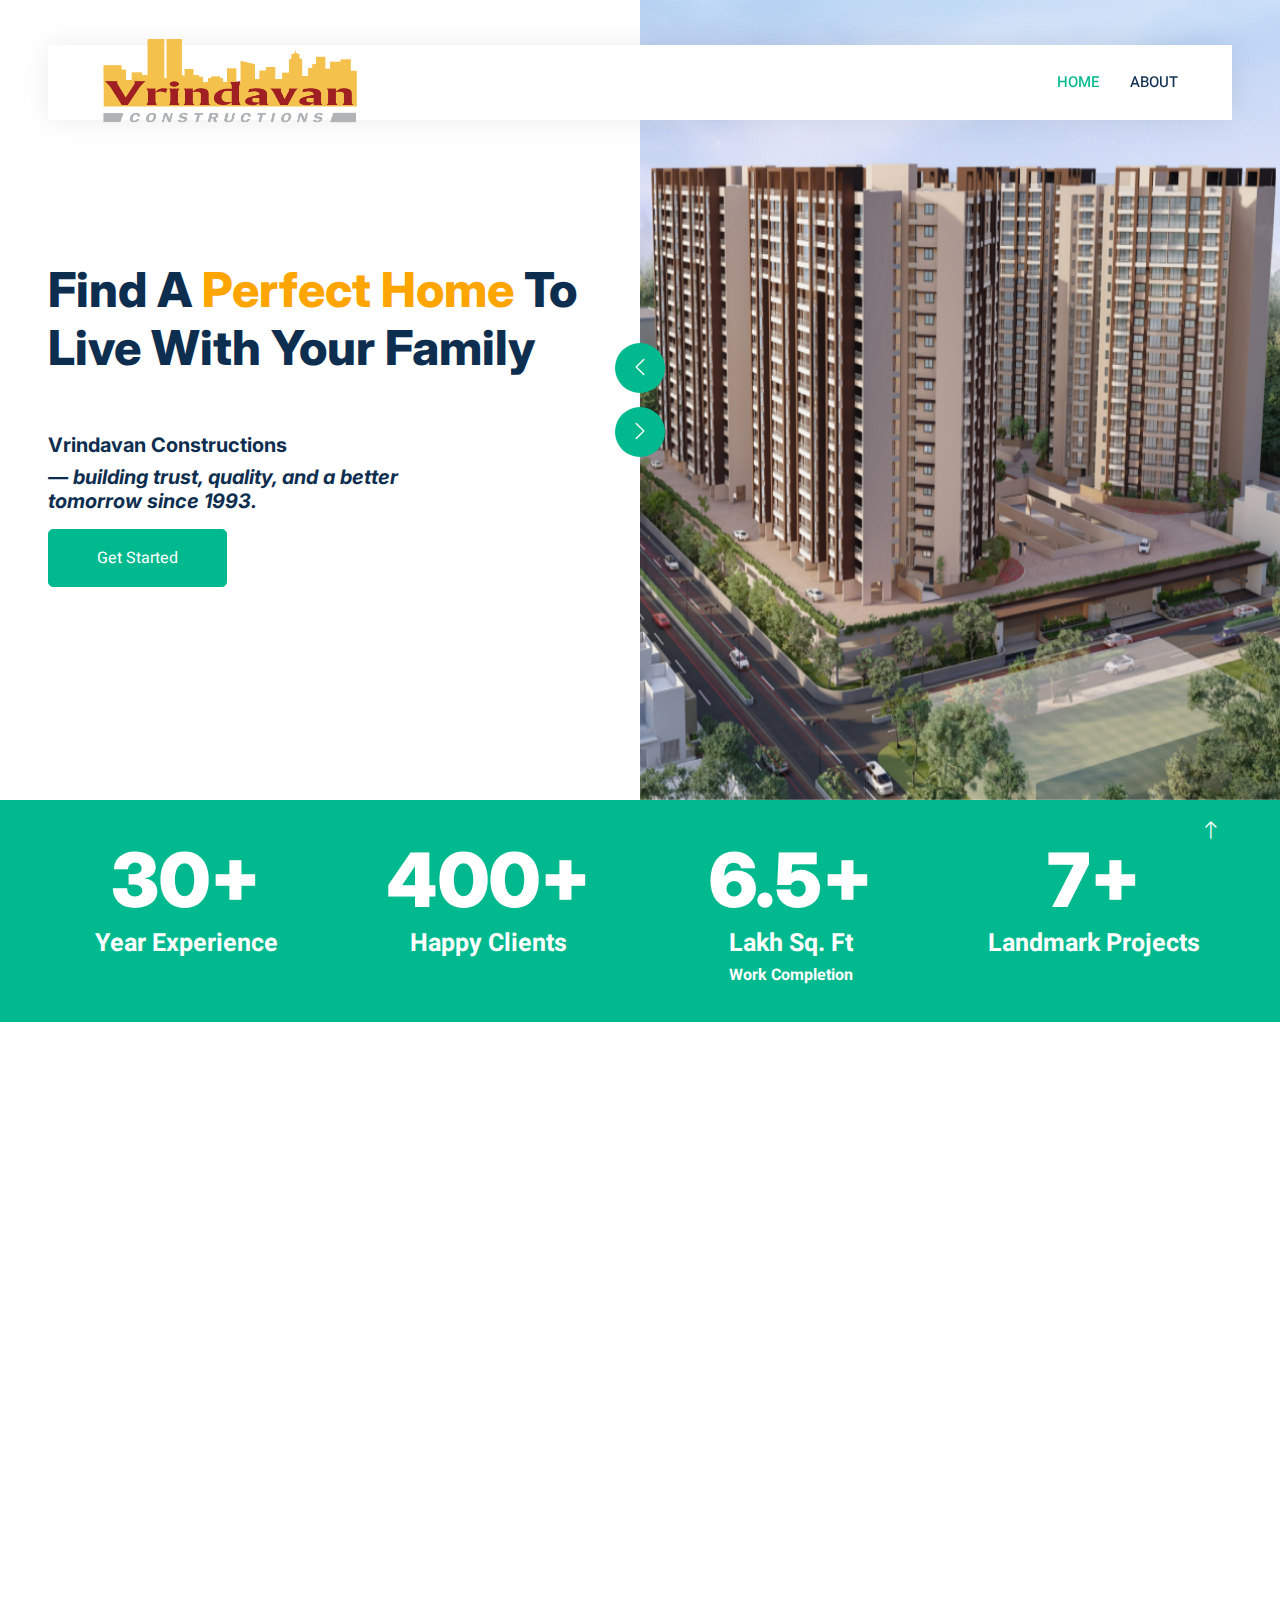
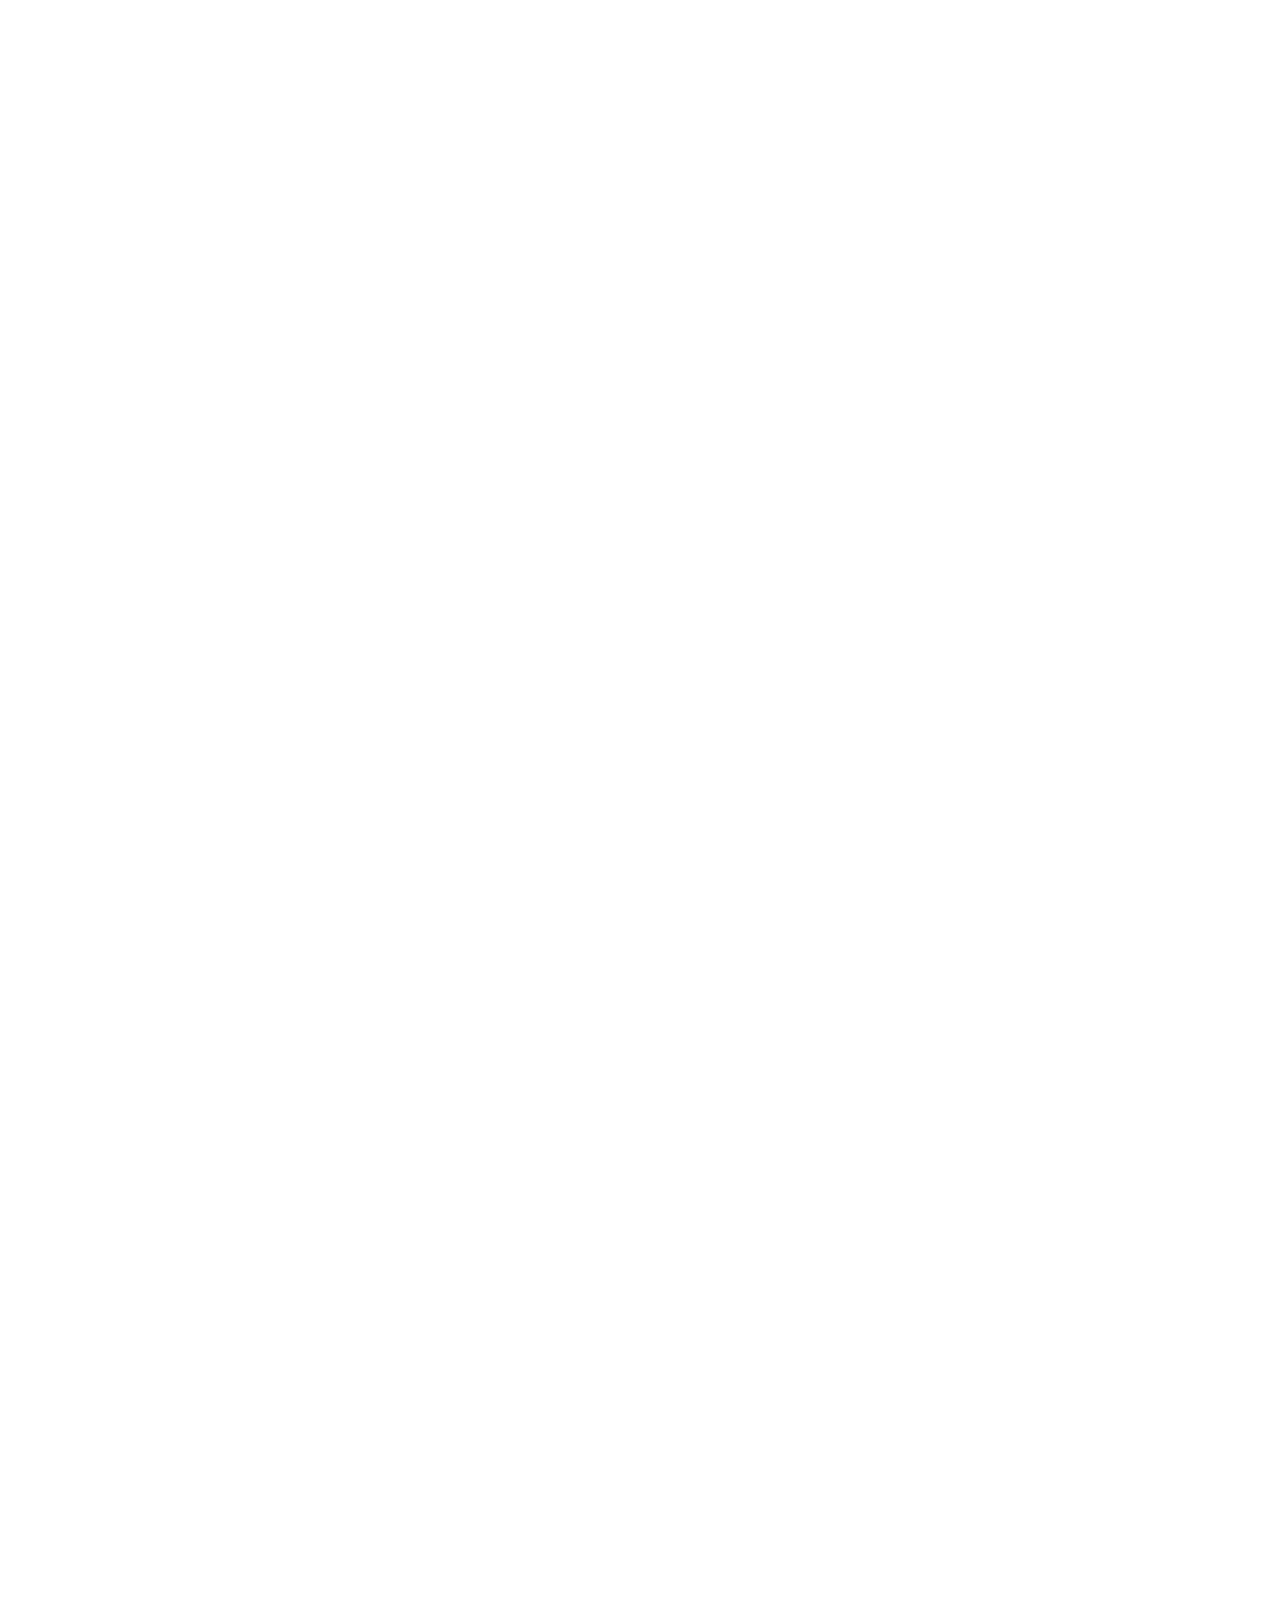
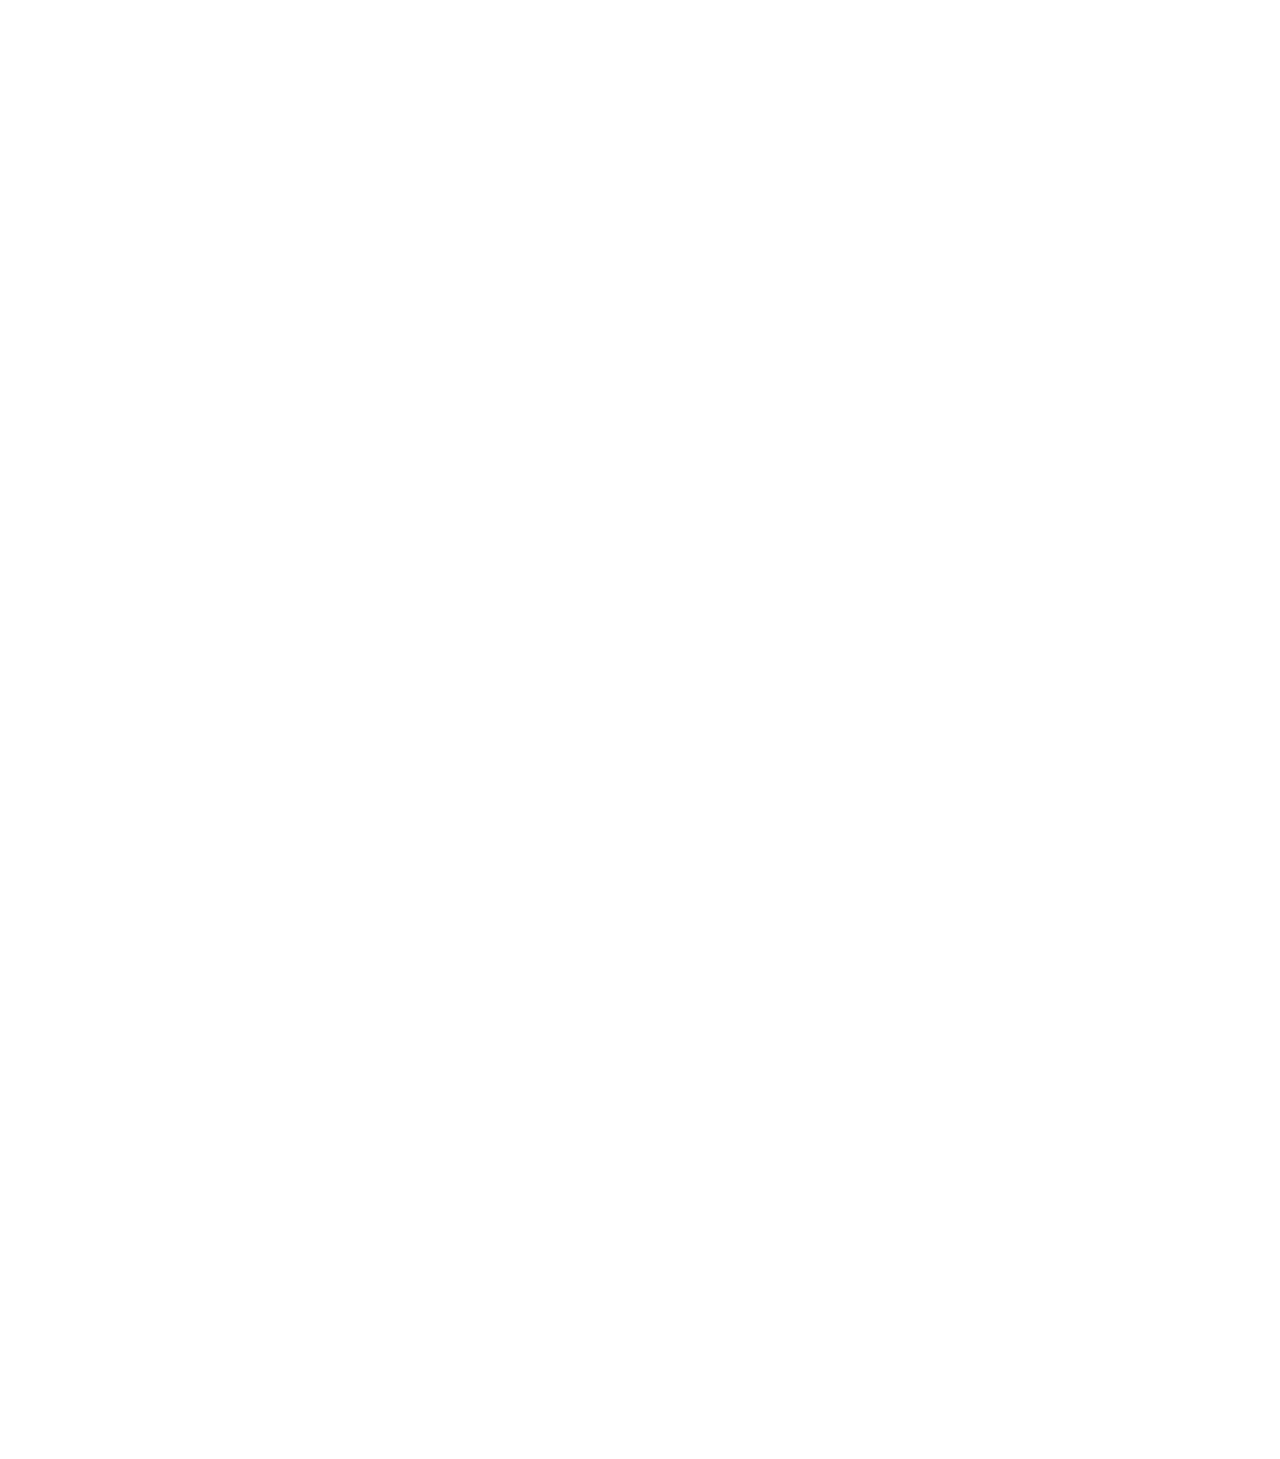
==== commit c9a37e71: "Test" ====
--- a/index.html
+++ b/index.html
@@ -48,10 +48,10 @@
         <div class="container-fluid nav-bar bg-transparent">
             <nav class="navbar navbar-expand-lg bg-white navbar-light py-0 px-4">
                 <a href="index.html" class="navbar-brand d-flex align-items-center text-center">
-                    <div class="icon p-2 me-2">
-                        <img class="img-fluid" src="img/icon-deal.png" alt="Icon" style="width: 30px; height: 30px;">
-                    </div>
-                    <h1 class="m-0 text-primary">Vrindavan Constructions</h1>
+                    <div class="p-2 me-2">
+                        <img class="img-fluid" src="img/logo.png" alt="Icon" style="width: 300px; height: 100px;">
+                    </div>
+                    <!-- <h1 class="m-0 text-primary">Vrindavan Constructions</h1> -->
                 </a>
                 <button type="button" class="navbar-toggler" data-bs-toggle="collapse" data-bs-target="#navbarCollapse">
                     <span class="navbar-toggler-icon"></span>
@@ -75,7 +75,7 @@
                                 <a href="404.html" class="dropdown-item">404 Error</a>
                             </div>
                         </div> -->
-                        <a href="contact.html" class="nav-item nav-link">Contact</a>
+                        <!-- <a href="contact.html" class="nav-item nav-link">Contact</a> -->
                     </div>
                     <!-- <a href="" class="btn btn-primary px-3 d-none d-lg-flex">Add Property</a> -->
                 </div>
@@ -90,9 +90,12 @@
                 <div class="col-md-6 p-5 mt-lg-5">
                     <h1 class="display-5 animated fadeIn mb-4">Find A <span class="text-primary">Perfect Home</span> To
                         Live With Your Family</h1>
-                    <p class="animated fadeIn mb-4 pb-2">Vero elitr justo clita lorem. Ipsum dolor at sed stet
-                        sit diam no. Kasd rebum ipsum et diam justo clita et kasd rebum sea elitr.</p>
-                    <a href="" class="btn btn-primary py-3 px-5 me-3 animated fadeIn">Get Started</a>
+                    <p class="animated fadeIn mb-4 pb-2">
+                    <h5>Vrindavan Constructions</h5>
+                    <h5><i>— building trust, quality, and a
+                            better tomorrow since 1993.</i></h5>
+                    </p>
+                    <a href="#projects" class="btn btn-primary py-3 px-5 me-3 animated fadeIn">Get Started</a>
                 </div>
                 <div class="col-md-6 animated fadeIn">
                     <div class="owl-carousel header-carousel">
@@ -103,6 +106,12 @@
                         <div class="owl-carousel-item">
                             <img class="img-fluid" src="img/talwa-project.png" style="height: 800px !important;" alt="">
                         </div>
+                        <div class="owl-carousel-item">
+                            <img class="img-fluid" src="img/vrindavan_estate.png" style="height: 800px !important;" alt="">
+                        </div>
+                        <div class="owl-carousel-item">
+                            <img class="img-fluid" src="img/vrindavan_nexus.png" style="height: 800px !important;" alt="">
+                        </div>
                     </div>
                 </div>
             </div>
@@ -112,40 +121,34 @@
 
         <!-- Search Start -->
         <div class="container-fluid bg-primary mb-5 wow fadeIn" data-wow-delay="0.1s" style="padding: 35px;">
-            <div class="container">
-                <div class="row g-2">
-                    <div class="col-md-12">
-                        <div class="row g-2">
-                            <div class="col-12 text-center">
-                                <h4 class="text-white">
-                                    All the specifications, designs, facilities, dimensions are tentative / indicative &
-                                    subject to variations & approvals from competent authorities. All rendering of floor
-                                    plans, pictures are merely artistic representation & not actual depiction. The
-                                    Developer reserves the right to make modifications, changes, or alterations at their
-                                    sole discretion without any notice or objection.
-                                </h4>
-                            </div>
-                            <!-- <div class="col-md-4">
-                                <input type="text" class="form-control border-0 py-3" placeholder="Search Keyword">
-                            </div>
-                            <div class="col-md-4">
-                                <select class="form-select border-0 py-3">
-                                    <option selected>Property Type</option>
-                                    <option value="1">Property Type 1</option>
-                                    <option value="2">Property Type 2</option>
-                                    <option value="3">Property Type 3</option>
-                                </select>
-                            </div>
-                            <div class="col-md-4">
-                                <select class="form-select border-0 py-3">
-                                    <option selected>Location</option>
-                                    <option value="1">Location 1</option>
-                                    <option value="2">Location 2</option>
-                                    <option value="3">Location 3</option>
-                                </select>
-                            </div> -->
-                        </div>
-                    </div>
+            <div class="container-fluid">
+                <div class="row text-white">
+                    <div class="col-12 col-mg-3 col-lg-3 text-center">
+                        <div class="d-flex flex-column">
+                            <h1 class="p-0 m-0 text-white" style="font-weight: 900; font-size: 75px;">30+</h1>
+                            <strong style="font-weight: 700; font-size: 25px;">Year Experience</strong>
+                        </div>
+                    </div>
+                    <div class="col-12 col-mg-3 col-lg-3 text-center">
+                        <div class="d-flex flex-column">
+                            <h1 class="p-0 m-0 text-white" style="font-weight: 900; font-size: 75px;">400+</h1>
+                            <strong style="font-weight: 700; font-size: 25px;">Happy Clients</strong>
+                        </div>
+                    </div>
+                    <div class="col-12 col-mg-3 col-lg-3 text-center">
+                        <div class="d-flex flex-column">
+                            <h1 class="p-0 m-0 text-white" style="font-weight: 900; font-size: 75px;">6.5+</h1>
+                            <strong style="font-weight: 700; font-size: 25px;">Lakh Sq. Ft</strong>
+                            <small style="font-weight: 700; font-size: 16px;">Work Completion</small>
+                        </div>
+                    </div>
+                    <div class="col-12 col-mg-3 col-lg-3 text-center">
+                        <div class="d-flex flex-column">
+                            <h1 class="p-0 m-0 text-white" style="font-weight: 900; font-size: 75px;">7+</h1>
+                            <strong style="font-weight: 700; font-size: 25px;">Landmark Projects</strong>
+                        </div>
+                    </div>
+
                     <!-- <div class="col-md-2">
                         <button class="btn btn-dark border-0 w-100 py-3">Search</button>
                     </div> -->
@@ -264,85 +267,95 @@
                 <div class="row g-5 align-items-center">
                     <div class="col-lg-6 wow fadeIn" data-wow-delay="0.1s">
                         <div class="about-img position-relative overflow-hidden p-5 pe-0">
-                            <img class="img-fluid w-100" src="img/about.jpg">
+                            <img class="img-fluid w-100" src="img/vrindavan_construction_4x4.png">
                         </div>
                     </div>
                     <div class="col-lg-6 wow fadeIn" data-wow-delay="0.5s">
-                        <h1 class="mb-4">#1 Place To Find The Perfect Property</h1>
-                        <p class="mb-4">Tempor erat elitr rebum at clita. Diam dolor diam ipsum sit. Aliqu diam amet
-                            diam et eos. Clita erat ipsum et lorem et sit, sed stet lorem sit clita duo justo magna
-                            dolore erat amet</p>
-                        <p><i class="fa fa-check text-primary me-3"></i>Tempor erat elitr rebum at clita</p>
-                        <p><i class="fa fa-check text-primary me-3"></i>Aliqu diam amet diam et eos</p>
-                        <p><i class="fa fa-check text-primary me-3"></i>Clita duo justo magna dolore erat amet</p>
-                        <a class="btn btn-primary py-3 px-5 mt-3" href="">Read More</a>
+                        <h1 class="mb-4">We take pride in being not just builders but</h1>
+                        <p class="mb-4">Since 1993, Vrindavan Constructions has been a trusted name in the real estate
+                            industry. With extensive expertise in constructing colonies, high-rise buildings, and
+                            commercial complexes, we have established ourselves as leaders in the field. Our proficiency
+                            extends to navigating and obtaining approvals from various government departments, including
+                            NMC, NIT, Fire, Airport, Health, and Environmental departments. Additionally, we are
+                            well-versed in the laws and sanctioning formalities of cooperative and government
+                            departments, ensuring seamless project execution. We take pride in our impeccable track
+                            record—every project we have undertaken has been 100% sold out and handed over successfully,
+                            free from disputes or litigations. With over 400 satisfied customers, we remain committed to
+                            delivering excellence in every aspect of construction. To date, we have completed 6.5 lakh
+                            sq. ft. of construction in Nagpur, reflecting our dedication to quality and reliability.</p>
+                        <p><i class="fa fa-check text-primary me-3"></i><strong>Since our inception in 1993.</strong>
+                        </p>
+                        <p><i class="fa fa-check text-primary me-3"></i><strong>Headquartered in Nagpur.</strong></p>
+                        <p><i class="fa fa-check text-primary me-3"></i><strong>Creators of vibrant communities that
+                                enrich lives and redefine modern living</strong></p>
+                        <a class="btn btn-primary py-3 px-5 mt-3" href="about.html">Read More</a>
                     </div>
                 </div>
             </div>
-        </div>
-        <!-- About End -->
-
-
-        <!-- Property List Start -->
-        <div class="container-xxl py-5">
-            <div class="container">
-                <div class="row g-0 gx-5 align-items-end">
-                    <div class="col-lg-6">
-                        <div class="text-start mx-auto mb-5 wow slideInLeft" data-wow-delay="0.1s">
-                            <h1 class="mb-3">Projects</h1>
-                            <!-- <p>Eirmod sed ipsum dolor sit rebum labore magna erat. Tempor ut dolore lorem kasd vero
+            <!-- About End -->
+
+
+            <!-- Property List Start -->
+            <div class="container-xxl py-5" id="projects">
+                <div class="container">
+                    <div class="row g-0 gx-5 align-items-end">
+                        <div class="col-lg-6">
+                            <div class="text-start mx-auto mb-5 wow slideInLeft" data-wow-delay="0.1s">
+                                <h1 class="mb-3">Projects</h1>
+                                <!-- <p>Eirmod sed ipsum dolor sit rebum labore magna erat. Tempor ut dolore lorem kasd vero
                                 ipsum sit eirmod sit diam justo sed rebum.</p> -->
-                        </div>
-                    </div>
-                    <div class="col-lg-6 text-start text-lg-end wow slideInRight" data-wow-delay="0.1s">
-                        <ul class="nav nav-pills d-inline-flex justify-content-end mb-5">
-                            <li class="nav-item me-2">
-                                <a class="btn btn-outline-primary active" data-bs-toggle="pill" href="#tab-1">Walk
-                                    Thorugh</a>
-                            </li>
-                            <li class="nav-item me-2">
-                                <a class="btn btn-outline-primary" data-bs-toggle="pill" href="#tab-2">On Going
-                                    Projects</a>
-                            </li>
-                            <li class="nav-item me-0">
-                                <a class="btn btn-outline-primary" data-bs-toggle="pill" href="#tab-3">Past Projects</a>
-                            </li>
-                        </ul>
-                    </div>
-                </div>
-                <div class="tab-content">
-                    <div id="tab-1" class="tab-pane fade show p-0 active">
-                        <div class="row g-4">
-                            <div class="col-lg-4 col-md-6 wow fadeInUp" data-wow-delay="0.1s">
-                                <div class="property-item rounded overflow-hidden">
-                                    <div class="position-relative overflow-hidden">
-                                        <a href=""><img class="img-fluid" src="img/talwa-project.png" alt=""></a>
-                                        <div
-                                            class="bg-primary rounded text-white position-absolute start-0 top-0 m-4 py-1 px-3">
-                                            Mahalaxmi Groups</div>
-                                        <div
-                                            class="bg-white rounded-top text-primary position-absolute start-0 bottom-0 mx-4 pt-1 px-3">
-                                            Residencial Complex</div>
-                                    </div>
-                                    <div class="p-4 pb-0">
-                                        <h5 class="text-primary mb-3">3, 2.5, 2 (Type A / B) BHK Flats</h5>
-                                        <a class="d-block h5 mb-2" href="">Tattva Apas</a>
-                                        <!-- <p><i class="fa fa-map-marker-alt text-primary me-2"></i>3, 2.5, 2 (Type A / B) BHK Flats</p> -->
-                                    </div>
-                                    <div class="d-flex border-top">
-                                        <small class="flex-fill text-center border-end py-2">
-                                            <!-- <i class="fa fa-ruler-combined text-primary me-2"></i> -->
-                                            With many facility</small>
-                                        <small class="flex-fill text-center border-end py-2">
-                                            <!-- <i class="fa fa-bed text-primary me-2"></i> -->
-                                            108 Flats</small>
-                                        <small class="flex-fill text-center py-2">
-                                            <!-- <i class="fa fa-bath text-primary me-2"></i> -->
-                                            G+13 Floor</small>
-                                    </div>
-                                </div>
-                            </div>
-                            <!-- <div class="col-lg-4 col-md-6 wow fadeInUp" data-wow-delay="0.3s">
+                            </div>
+                        </div>
+                        <div class="col-lg-6 text-start text-lg-end wow slideInRight" data-wow-delay="0.1s">
+                            <ul class="nav nav-pills d-inline-flex justify-content-end mb-5">
+                                <li class="nav-item me-2">
+                                    <a class="btn btn-outline-primary active" data-bs-toggle="pill" href="#tab-1">Walk
+                                        Thorugh</a>
+                                </li>
+                                <li class="nav-item me-2">
+                                    <a class="btn btn-outline-primary" data-bs-toggle="pill" href="#tab-2">On Going
+                                        Projects</a>
+                                </li>
+                                <li class="nav-item me-0">
+                                    <a class="btn btn-outline-primary" data-bs-toggle="pill" href="#tab-3">Past
+                                        Projects</a>
+                                </li>
+                            </ul>
+                        </div>
+                    </div>
+                    <div class="tab-content">
+                        <div id="tab-1" class="tab-pane fade show p-0 active">
+                            <div class="row g-4">
+                                <div class="col-lg-4 col-md-6 wow fadeInUp" data-wow-delay="0.1s">
+                                    <div class="property-item rounded overflow-hidden">
+                                        <div class="position-relative overflow-hidden">
+                                            <a href=""><img class="img-fluid" src="img/talwa-project.png" alt=""></a>
+                                            <div
+                                                class="bg-primary rounded text-white position-absolute start-0 top-0 m-4 py-1 px-3">
+                                                Mahalaxmi Groups</div>
+                                            <div
+                                                class="bg-white rounded-top text-primary position-absolute start-0 bottom-0 mx-4 pt-1 px-3">
+                                                Residencial Complex</div>
+                                        </div>
+                                        <div class="p-4 pb-0">
+                                            <h5 class="text-primary mb-3">3, 2.5, 2 (Type A / B) BHK Flats</h5>
+                                            <a class="d-block h5 mb-2" href="">Tattva Apas</a>
+                                            <!-- <p><i class="fa fa-map-marker-alt text-primary me-2"></i>3, 2.5, 2 (Type A / B) BHK Flats</p> -->
+                                        </div>
+                                        <div class="d-flex border-top">
+                                            <small class="flex-fill text-center border-end py-2">
+                                                <!-- <i class="fa fa-ruler-combined text-primary me-2"></i> -->
+                                                With many facility</small>
+                                            <small class="flex-fill text-center border-end py-2">
+                                                <!-- <i class="fa fa-bed text-primary me-2"></i> -->
+                                                108 Flats</small>
+                                            <small class="flex-fill text-center py-2">
+                                                <!-- <i class="fa fa-bath text-primary me-2"></i> -->
+                                                G+13 Floor</small>
+                                        </div>
+                                    </div>
+                                </div>
+                                <!-- <div class="col-lg-4 col-md-6 wow fadeInUp" data-wow-delay="0.3s">
                                 <div class="property-item rounded overflow-hidden">
                                     <div class="position-relative overflow-hidden">
                                         <a href=""><img class="img-fluid" src="img/property-2.jpg" alt=""></a>
@@ -440,119 +453,131 @@
                             <div class="col-12 text-center wow fadeInUp" data-wow-delay="0.1s">
                                 <a class="btn btn-primary py-3 px-5" href="">Browse More Property</a>
                             </div> -->
-                        </div>
-                    </div>
-                    <div id="tab-3" class="tab-pane fade show p-0">
-                        <div class="row g-4">
-                            <div class="col-lg-4 col-md-6">
-                                <div class="property-item rounded overflow-hidden">
-                                    <div class="position-relative overflow-hidden">
-                                        <a href=""><img class="img-fluid" src="img/property-1.jpg" alt=""></a>
-                                        <div
-                                            class="bg-primary rounded text-white position-absolute start-0 top-0 m-4 py-1 px-3">
-                                            For Sell</div>
-                                        <div
-                                            class="bg-white rounded-top text-primary position-absolute start-0 bottom-0 mx-4 pt-1 px-3">
-                                            Appartment</div>
-                                    </div>
-                                    <div class="p-4 pb-0">
-                                        <h5 class="text-primary mb-3">$12,345</h5>
-                                        <a class="d-block h5 mb-2" href="">Yashodham Enclave</a>
-                                        <p><i class="fa fa-map-marker-alt text-primary me-2"></i>123 Street, New York,
-                                            USA</p>
-                                    </div>
-                                    <div class="d-flex border-top">
-                                        <small class="flex-fill text-center border-end py-2"><i
-                                                class="fa fa-ruler-combined text-primary me-2"></i>1000 Sqft</small>
-                                        <small class="flex-fill text-center border-end py-2"><i
-                                                class="fa fa-bed text-primary me-2"></i>3 Bed</small>
-                                        <small class="flex-fill text-center py-2"><i
-                                                class="fa fa-bath text-primary me-2"></i>2 Bath</small>
-                                    </div>
-                                </div>
-                            </div>
-                            <div class="col-lg-4 col-md-6">
-                                <div class="property-item rounded overflow-hidden">
-                                    <div class="position-relative overflow-hidden">
-                                        <a href=""><img class="img-fluid" src="img/property-2.jpg" alt=""></a>
-                                        <div
-                                            class="bg-primary rounded text-white position-absolute start-0 top-0 m-4 py-1 px-3">
-                                            For Rent</div>
-                                        <div
-                                            class="bg-white rounded-top text-primary position-absolute start-0 bottom-0 mx-4 pt-1 px-3">
-                                            Villa</div>
-                                    </div>
-                                    <div class="p-4 pb-0">
-                                        <h5 class="text-primary mb-3">$12,345</h5>
-                                        <a class="d-block h5 mb-2" href="">Court Royal</a>
-                                        <p><i class="fa fa-map-marker-alt text-primary me-2"></i>123 Street, New York,
-                                            USA</p>
-                                    </div>
-                                    <div class="d-flex border-top">
-                                        <small class="flex-fill text-center border-end py-2"><i
-                                                class="fa fa-ruler-combined text-primary me-2"></i>1000 Sqft</small>
-                                        <small class="flex-fill text-center border-end py-2"><i
-                                                class="fa fa-bed text-primary me-2"></i>3 Bed</small>
-                                        <small class="flex-fill text-center py-2"><i
-                                                class="fa fa-bath text-primary me-2"></i>2 Bath</small>
-                                    </div>
-                                </div>
-                            </div>
-                            <div class="col-lg-4 col-md-6">
-                                <div class="property-item rounded overflow-hidden">
-                                    <div class="position-relative overflow-hidden">
-                                        <a href=""><img class="img-fluid" src="img/property-3.jpg" alt=""></a>
-                                        <div
-                                            class="bg-primary rounded text-white position-absolute start-0 top-0 m-4 py-1 px-3">
-                                            For Sell</div>
-                                        <div
-                                            class="bg-white rounded-top text-primary position-absolute start-0 bottom-0 mx-4 pt-1 px-3">
-                                            Office</div>
-                                    </div>
-                                    <div class="p-4 pb-0">
-                                        <h5 class="text-primary mb-3">$12,345</h5>
-                                        <a class="d-block h5 mb-2" href="">Indranil Alto</a>
-                                        <p><i class="fa fa-map-marker-alt text-primary me-2"></i>123 Street, New York,
-                                            USA</p>
-                                    </div>
-                                    <div class="d-flex border-top">
-                                        <small class="flex-fill text-center border-end py-2"><i
-                                                class="fa fa-ruler-combined text-primary me-2"></i>1000 Sqft</small>
-                                        <small class="flex-fill text-center border-end py-2"><i
-                                                class="fa fa-bed text-primary me-2"></i>3 Bed</small>
-                                        <small class="flex-fill text-center py-2"><i
-                                                class="fa fa-bath text-primary me-2"></i>2 Bath</small>
-                                    </div>
-                                </div>
-                            </div>
-                            <div class="col-lg-4 col-md-6">
-                                <div class="property-item rounded overflow-hidden">
-                                    <div class="position-relative overflow-hidden">
-                                        <a href=""><img class="img-fluid" src="img/property-4.jpg" alt=""></a>
-                                        <div
-                                            class="bg-primary rounded text-white position-absolute start-0 top-0 m-4 py-1 px-3">
-                                            For Rent</div>
-                                        <div
-                                            class="bg-white rounded-top text-primary position-absolute start-0 bottom-0 mx-4 pt-1 px-3">
-                                            Building</div>
-                                    </div>
-                                    <div class="p-4 pb-0">
-                                        <h5 class="text-primary mb-3">$12,345</h5>
-                                        <a class="d-block h5 mb-2" href="">Vrindavan gardens</a>
-                                        <p><i class="fa fa-map-marker-alt text-primary me-2"></i>123 Street, New York,
-                                            USA</p>
-                                    </div>
-                                    <div class="d-flex border-top">
-                                        <small class="flex-fill text-center border-end py-2"><i
-                                                class="fa fa-ruler-combined text-primary me-2"></i>1000 Sqft</small>
-                                        <small class="flex-fill text-center border-end py-2"><i
-                                                class="fa fa-bed text-primary me-2"></i>3 Bed</small>
-                                        <small class="flex-fill text-center py-2"><i
-                                                class="fa fa-bath text-primary me-2"></i>2 Bath</small>
-                                    </div>
-                                </div>
-                            </div>
-                            <!-- <div class="col-lg-4 col-md-6">
+                            </div>
+                        </div>
+                        <div id="tab-3" class="tab-pane fade show p-0">
+                            <div class="row g-4">
+                                <div class="col-lg-4 col-md-6">
+                                    <div class="property-item rounded overflow-hidden">
+                                        <div class="position-relative overflow-hidden">
+                                            <a href=""><img class="img-fluid" src="img/vrindavan_yashodha.jpg"
+                                                    style="height: 400px !important;" alt=""></a>
+                                            <div
+                                                class="bg-primary rounded text-white position-absolute start-0 top-0 m-4 py-1 px-3">
+                                                <!-- For Sell -->
+                                            </div>
+                                            <div
+                                                class="bg-white rounded-top text-primary position-absolute start-0 bottom-0 mx-4 pt-1 px-3">
+                                                <!-- Appartment -->
+                                            </div>
+                                        </div>
+                                        <div class="p-4 pb-0">
+                                            <!-- <h5 class="text-primary mb-3">$12,345</h5> -->
+                                            <a class="d-block h5 mb-2" href="">Yashodham Enclave</a>
+                                            <!-- <p><i class="fa fa-map-marker-alt text-primary me-2"></i>123 Street, New York, -->
+                                            <!-- USA</p> -->
+                                        </div>
+                                        <div class="d-flex border-top">
+                                            <small class="flex-fill text-center border-end py-2"><i
+                                                    class="fa fa-ruler-combined text-primary me-2"></i>1000 Sqft</small>
+                                            <small class="flex-fill text-center border-end py-2"><i
+                                                    class="fa fa-bed text-primary me-2"></i>3 Bed</small>
+                                            <small class="flex-fill text-center py-2"><i
+                                                    class="fa fa-bath text-primary me-2"></i>2 Bath</small>
+                                        </div>
+                                    </div>
+                                </div>
+                                <div class="col-lg-4 col-md-6">
+                                    <div class="property-item rounded overflow-hidden">
+                                        <div class="position-relative overflow-hidden">
+                                            <a href=""><img class="img-fluid" src="img/vrindavan_court_royal.jpeg"
+                                                    style="height: 400px !important;" alt=""></a>
+                                            <div
+                                                class="bg-primary rounded text-white position-absolute start-0 top-0 m-4 py-1 px-3">
+                                                <!-- For Rent -->
+                                            </div>
+                                            <div
+                                                class="bg-white rounded-top text-primary position-absolute start-0 bottom-0 mx-4 pt-1 px-3">
+                                                <!-- Villa -->
+                                            </div>
+                                        </div>
+                                        <div class="p-4 pb-0">
+                                            <!-- <h5 class="text-primary mb-3">$12,345</h5> -->
+                                            <a class="d-block h5 mb-2" href="">Court Royal</a>
+                                            <!-- <p><i class="fa fa-map-marker-alt text-primary me-2"></i>123 Street, New York, -->
+                                            <!-- USA</p> -->
+                                        </div>
+                                        <div class="d-flex border-top">
+                                            <small class="flex-fill text-center border-end py-2"><i
+                                                    class="fa fa-ruler-combined text-primary me-2"></i>1000 Sqft</small>
+                                            <small class="flex-fill text-center border-end py-2"><i
+                                                    class="fa fa-bed text-primary me-2"></i>3 Bed</small>
+                                            <small class="flex-fill text-center py-2"><i
+                                                    class="fa fa-bath text-primary me-2"></i>2 Bath</small>
+                                        </div>
+                                    </div>
+                                </div>
+                                <div class="col-lg-4 col-md-6">
+                                    <div class="property-item rounded overflow-hidden">
+                                        <div class="position-relative overflow-hidden">
+                                            <a href=""><img class="img-fluid" src="img/vrindavan_indranil_alto.jpg"
+                                                    style="height: 400px !important;" alt=""></a>
+                                            <div
+                                                class="bg-primary rounded text-white position-absolute start-0 top-0 m-4 py-1 px-3">
+                                                <!-- For Sell -->
+                                            </div>
+                                            <div
+                                                class="bg-white rounded-top text-primary position-absolute start-0 bottom-0 mx-4 pt-1 px-3">
+                                                <!-- Office -->
+                                            </div>
+                                        </div>
+                                        <div class="p-4 pb-0">
+                                            <!-- <h5 class="text-primary mb-3">$12,345</h5> -->
+                                            <a class="d-block h5 mb-2" href="">Indranil Alto</a>
+                                            <!-- <p><i class="fa fa-map-marker-alt text-primary me-2"></i>123 Street, New York, -->
+                                            <!-- USA</p> -->
+                                        </div>
+                                        <div class="d-flex border-top">
+                                            <small class="flex-fill text-center border-end py-2"><i
+                                                    class="fa fa-ruler-combined text-primary me-2"></i>1000 Sqft</small>
+                                            <small class="flex-fill text-center border-end py-2"><i
+                                                    class="fa fa-bed text-primary me-2"></i>3 Bed</small>
+                                            <small class="flex-fill text-center py-2"><i
+                                                    class="fa fa-bath text-primary me-2"></i>2 Bath</small>
+                                        </div>
+                                    </div>
+                                </div>
+                                <div class="col-lg-4 col-md-6">
+                                    <div class="property-item rounded overflow-hidden">
+                                        <div class="position-relative overflow-hidden">
+                                            <a href=""><img class="img-fluid" src="img/vrindavan_garden.avif"
+                                                    style="height: 400px !important;" alt=""></a>
+                                            <div
+                                                class="bg-primary rounded text-white position-absolute start-0 top-0 m-4 py-1 px-3">
+                                                <!-- For Rent -->
+                                            </div>
+                                            <div
+                                                class="bg-white rounded-top text-primary position-absolute start-0 bottom-0 mx-4 pt-1 px-3">
+                                                <!-- Building -->
+                                            </div>
+                                        </div>
+                                        <div class="p-4 pb-0">
+                                            <!-- <h5 class="text-primary mb-3">$12,345</h5> -->
+                                            <a class="d-block h5 mb-2" href="">Vrindavan gardens</a>
+                                            <!-- <p><i class="fa fa-map-marker-alt text-primary me-2"></i>123 Street, New York, -->
+                                            <!-- USA</p> -->
+                                        </div>
+                                        <div class="d-flex border-top">
+                                            <small class="flex-fill text-center border-end py-2"><i
+                                                    class="fa fa-ruler-combined text-primary me-2"></i>1000 Sqft</small>
+                                            <small class="flex-fill text-center border-end py-2"><i
+                                                    class="fa fa-bed text-primary me-2"></i>3 Bed</small>
+                                            <small class="flex-fill text-center py-2"><i
+                                                    class="fa fa-bath text-primary me-2"></i>2 Bath</small>
+                                        </div>
+                                    </div>
+                                </div>
+                                <!-- <div class="col-lg-4 col-md-6">
                                 <div class="property-item rounded overflow-hidden">
                                     <div class="position-relative overflow-hidden">
                                         <a href=""><img class="img-fluid" src="img/property-5.jpg" alt=""></a>
@@ -593,94 +618,107 @@
                             <div class="col-12 text-center">
                                 <a class="btn btn-primary py-3 px-5" href="">Browse More Property</a>
                             </div> -->
-                        </div>
-                    </div>
-                    <div id="tab-2" class="tab-pane fade show p-0">
-                        <div class="row g-4">
-                            <div class="col-lg-4 col-md-6">
-                                <div class="property-item rounded overflow-hidden">
-                                    <div class="position-relative overflow-hidden">
-                                        <a href=""><img class="img-fluid" src="img/property-1.jpg" alt=""></a>
-                                        <div
-                                            class="bg-primary rounded text-white position-absolute start-0 top-0 m-4 py-1 px-3">
-                                            For Sell</div>
-                                        <div
-                                            class="bg-white rounded-top text-primary position-absolute start-0 bottom-0 mx-4 pt-1 px-3">
-                                            Appartment</div>
-                                    </div>
-                                    <div class="p-4 pb-0">
-                                        <h5 class="text-primary mb-3">$12,345</h5>
-                                        <a class="d-block h5 mb-2" href="">Vrindavan Nexus</a>
-                                        <p><i class="fa fa-map-marker-alt text-primary me-2"></i>123 Street, New York,
-                                            USA</p>
-                                    </div>
-                                    <div class="d-flex border-top">
-                                        <small class="flex-fill text-center border-end py-2"><i
-                                                class="fa fa-ruler-combined text-primary me-2"></i>1000 Sqft</small>
-                                        <small class="flex-fill text-center border-end py-2"><i
-                                                class="fa fa-bed text-primary me-2"></i>3 Bed</small>
-                                        <small class="flex-fill text-center py-2"><i
-                                                class="fa fa-bath text-primary me-2"></i>2 Bath</small>
-                                    </div>
-                                </div>
-                            </div>
-                            <div class="col-lg-4 col-md-6">
-                                <div class="property-item rounded overflow-hidden">
-                                    <div class="position-relative overflow-hidden">
-                                        <a href=""><img class="img-fluid" src="img/vrindavan_estate.png"
-                                                style="max-height: 280px !important;" alt=""></a>
-                                        <div
-                                            class="bg-primary rounded text-white position-absolute start-0 top-0 m-4 py-1 px-3">
-                                            For Rent</div>
-                                        <div
-                                            class="bg-white rounded-top text-primary position-absolute start-0 bottom-0 mx-4 pt-1 px-3">
-                                            Villa</div>
-                                    </div>
-                                    <div class="p-4 pb-0">
-                                        <h5 class="text-primary mb-3">$12,345</h5>
-                                        <a class="d-block h5 mb-2" href="">Vrindavan Estate</a>
-                                        <p><i class="fa fa-map-marker-alt text-primary me-2"></i>123 Street, New York,
-                                            USA</p>
-                                    </div>
-                                    <div class="d-flex border-top">
-                                        <small class="flex-fill text-center border-end py-2"><i
-                                                class="fa fa-ruler-combined text-primary me-2"></i>1000 Sqft</small>
-                                        <small class="flex-fill text-center border-end py-2"><i
-                                                class="fa fa-bed text-primary me-2"></i>3 Bed</small>
-                                        <small class="flex-fill text-center py-2"><i
-                                                class="fa fa-bath text-primary me-2"></i>2 Bath</small>
-                                    </div>
-                                </div>
-                            </div>
-                            <div class="col-lg-4 col-md-6">
-                                <div class="property-item rounded overflow-hidden">
-                                    <div class="position-relative overflow-hidden">
-                                        <a href=""><img class="img-fluid" src="img/talwa-project.png"
-                                                style="max-height: 280px !important;" alt=""></a>
-                                        <div
-                                            class="bg-primary rounded text-white position-absolute start-0 top-0 m-4 py-1 px-3">
-                                            For Sell</div>
-                                        <div
-                                            class="bg-white rounded-top text-primary position-absolute start-0 bottom-0 mx-4 pt-1 px-3">
-                                            Office</div>
-                                    </div>
-                                    <div class="p-4 pb-0">
-                                        <h5 class="text-primary mb-3">$12,345</h5>
-                                        <a class="d-block h5 mb-2" href="">Tattva Apas</a>
-                                        <p><i class="fa fa-map-marker-alt text-primary me-2"></i>123 Street, New York,
-                                            USA</p>
-                                    </div>
-                                    <div class="d-flex border-top">
-                                        <small class="flex-fill text-center border-end py-2"><i
-                                                class="fa fa-ruler-combined text-primary me-2"></i>1000 Sqft</small>
-                                        <small class="flex-fill text-center border-end py-2"><i
-                                                class="fa fa-bed text-primary me-2"></i>3 Bed</small>
-                                        <small class="flex-fill text-center py-2"><i
-                                                class="fa fa-bath text-primary me-2"></i>2 Bath</small>
-                                    </div>
-                                </div>
-                            </div>
-                            <!-- <div class="col-lg-4 col-md-6">
+                            </div>
+                        </div>
+                        <div id="tab-2" class="tab-pane fade show p-0">
+                            <div class="row g-4">
+                                <div class="col-lg-4 col-md-6">
+                                    <div class="property-item rounded overflow-hidden">
+                                        <div class="position-relative overflow-hidden">
+                                            <a href=""><img class="img-fluid" src="img/vrindavan_nexus.png"
+                                                    style="height: 400px !important;" alt=""></a>
+                                            <div
+                                                class="bg-primary rounded text-white position-absolute start-0 top-0 m-4 py-1 px-3">
+                                                <!-- For Sell -->
+                                            </div>
+                                            <div
+                                                class="bg-white rounded-top text-primary position-absolute start-0 bottom-0 mx-4 pt-1 px-3">
+                                                <!-- Appartment -->
+                                            </div>
+                                        </div>
+                                        <div class="p-4 pb-0">
+                                            <h5 class="text-primary mb-3">Best for buisness growth...</h5>
+                                            <a class="d-block h5 mb-2" href="">Vrindavan Nexus</a>
+                                            <!-- <p><i class="fa fa-map-marker-alt text-primary me-2"></i>123 Street, New York,
+                                            USA</p> -->
+                                        </div>
+                                        <div class="d-flex border-top">
+                                            <small class="flex-fill text-center border-end py-2"><i
+                                                    class="bi bi-shop text-primary me-2"></i><strong>Stores</strong></small>
+                                            <small class="flex-fill text-center border-end py-2"><i
+                                                    class="bi bi-shop text-primary me-2"></i><strong>Showrooms</strong></small>
+                                            <small class="flex-fill text-center py-2"><i
+                                                    class="bi bi-building text-primary me-2"></i><strong>Offices</strong></small>
+                                        </div>
+                                    </div>
+                                </div>
+                                <div class="col-lg-4 col-md-6">
+                                    <div class="property-item rounded overflow-hidden">
+                                        <div class="position-relative overflow-hidden">
+                                            <a href=""><img class="img-fluid" src="img/vrindavan_estate.png"
+                                                    style="height: 400px !important;" alt=""></a>
+                                            <div
+                                                class="bg-primary rounded text-white position-absolute start-0 top-0 m-4 py-1 px-3">
+                                                <!-- For Rent -->
+                                            </div>
+                                            <div
+                                                class="bg-white rounded-top text-primary position-absolute start-0 bottom-0 mx-4 pt-1 px-3">
+                                                <!-- Villa -->
+                                            </div>
+                                        </div>
+                                        <div class="p-4 pb-0">
+                                            <h5 class="text-primary mb-3">Home what you dream of...</h5>
+                                            <a class="d-block h5 mb-2" href="">Vrindavan Estate</a>
+                                            <p>
+                                                <!-- <i class="fa fa-map-marker-alt text-primary me-2"></i>123 Street, New York,
+                                            USA -->
+                                            </p>
+                                        </div>
+                                        <div class="d-flex border-top">
+                                            <small class="flex-fill text-center border-end py-2"><i
+                                                    class="fa fa-home text-primary me-2"></i><strong>3
+                                                    BHK</strong></small>
+                                            <small class="flex-fill text-center border-end py-2"><i
+                                                    class="fa fa-home me-2"></i> <strong>2 BHK</strong></small>
+                                            <small class="flex-fill text-center py-2"><i
+                                                    class="bi bi-three-dots text-primary me-2"></i>Many more</small>
+                                        </div>
+                                    </div>
+                                </div>
+                                <div class="col-lg-4 col-md-6">
+                                    <div class="property-item rounded overflow-hidden">
+                                        <div class="position-relative overflow-hidden">
+                                            <a href=""><img class="img-fluid" src="img/talwa-project.png"
+                                                    style="height: 400px !important;"
+                                                    style="max-height: 280px !important;" alt=""></a>
+                                            <div
+                                                class="bg-primary rounded text-white position-absolute start-0 top-0 m-4 py-1 px-3">
+                                                <!-- For Sell -->
+                                            </div>
+                                            <div
+                                                class="bg-white rounded-top text-primary position-absolute start-0 bottom-0 mx-4 pt-1 px-3">
+                                                <!-- Office -->
+                                            </div>
+                                        </div>
+                                        <div class="p-4 pb-0">
+                                            <h5 class="text-primary mb-3">Residencial Flats</h5>
+                                            <a class="d-block h5 mb-2" href="">Tattva Apas</a>
+                                            <p>
+                                                <!-- <i class="fa fa-map-marker-alt text-primary me-2"></i>
+                                            123 Street, New York, USA -->
+                                            </p>
+                                        </div>
+                                        <div class="d-flex border-top">
+                                            <small class="flex-fill text-center border-end py-2"><i
+                                                    class="fa fa-home text-primary me-2"></i>3 BHK</small>
+                                            <small class="flex-fill text-center border-end py-2"><i
+                                                    class="fa fa-home text-primary me-2"></i>2.5 BHK</small>
+                                            <small class="flex-fill text-center py-2"><i
+                                                    class="fa fa-home text-primary me-2"></i>2 BHK</small>
+                                        </div>
+                                    </div>
+                                </div>
+                                <!-- <div class="col-lg-4 col-md-6">
                                 <div class="property-item rounded overflow-hidden">
                                     <div class="position-relative overflow-hidden">
                                         <a href=""><img class="img-fluid" src="img/property-4.jpg" alt=""></a>
@@ -740,16 +778,16 @@
                             <div class="col-12 text-center">
                                 <a class="btn btn-primary py-3 px-5" href="">Browse More Property</a>
                             </div> -->
+                            </div>
                         </div>
                     </div>
                 </div>
             </div>
-        </div>
-        <!-- Property List End -->
-
-
-        <!-- Call to Action Start -->
-        <div class="container-xxl py-5">
+            <!-- Property List End -->
+
+
+            <!-- Call to Action Start -->
+            <!-- <div class="container-xxl py-5">
             <div class="container">
                 <div class="bg-light rounded p-3">
                     <div class="bg-white rounded p-4" style="border: 1px dashed rgba(0, 185, 142, .3)">
@@ -772,12 +810,12 @@
                     </div>
                 </div>
             </div>
-        </div>
-        <!-- Call to Action End -->
-
-
-        <!-- Team Start -->
-        <div class="container-xxl py-5">
+        </div> -->
+            <!-- Call to Action End -->
+
+
+            <!-- Team Start -->
+            <!-- <div class="container-xxl py-5">
             <div class="container">
                 <div class="text-center mx-auto mb-5 wow fadeInUp" data-wow-delay="0.1s" style="max-width: 600px;">
                     <h1 class="mb-3">Property Agents</h1>
@@ -855,164 +893,280 @@
                     </div>
                 </div>
             </div>
+        </div> -->
+            <!-- Team End -->
+
+            <!-- Gallery Start -->
+            <div class="container">
+                    <div class="container-xxl py-5">
+                    <div class="text-center mx-auto mb-5 wow fadeInUp" data-wow-delay="0.1s" style="max-width: 600px;">
+                        <h1 class="mb-3">Gallery</h1>
+                        <p>A Modern Home with Sustainability in Mind.</p>
+                    </div>
+                    <div class="owl-carousel testimonial-carousel wow fadeInUp" data-wow-delay="0.1s">
+                        <div class="testimonial-item bg-light rounded p-3">
+                            <div class="bg-white border rounded p-4">
+                                <!-- <p>Wonderful flat systems...</p> -->
+                                <div class="d-flex align-items-center flex-column">
+                                    <img class="img-fluid flex-shrink-0 rounded" src="img/vrindavan_court_royal.jpeg"
+                                        style="width: 300px; height:300px;">
+                                    <!-- <div class="ps-3"> -->
+                                        <!-- <h6 class="fw-bold mb-1">Vrindavan Court Royal</h6> -->
+                                        <!-- <small>Profession</small> -->
+                                    <!-- </div> -->
+                                </div>
+                            </div>
+                        </div>
+                        <div class="testimonial-item bg-light rounded p-3">
+                            <div class="bg-white border rounded p-4">
+                                <!-- <p>Quality Construction & Reliable Service.</p> -->
+                                <div class="d-flex align-items-center flex-column">
+                                    <img class="img-fluid flex-shrink-0 rounded" src="img/vrindavan_estate.png"
+                                        style="width: 300px; height:300px;">
+                                    <!-- <div class="ps-3"> -->
+                                        <!-- <h6 class="fw-bold mb-1">Sachin</h6> -->
+                                        <!-- <small>Profession</small> -->
+                                    <!-- </div> -->
+                                </div>
+                            </div>
+                        </div>
+                        <div class="testimonial-item bg-light rounded p-3">
+                            <div class="bg-white border rounded p-4">
+                                <!-- <p>Exceptional Value for Money</p> -->
+                                <div class="d-flex align-items-center flex-column">
+                                    <img class="img-fluid flex-shrink-0 rounded" src="img/vrindavan_indranil_alto.jpg"
+                                        style="width: 300px; height:300px;">
+                                    <!-- <div class="ps-3"> -->
+                                        <!-- <h6 class="fw-bold mb-1">Javed</h6> -->
+                                        <!-- <small>Profession</small> -->
+                                    <!-- </div> -->
+                                </div>
+                            </div>
+                        </div>
+                        <div class="testimonial-item bg-light rounded p-3">
+                            <div class="bg-white border rounded p-4">
+                                <!-- <p>A Dream Home Realized.</p> -->
+                                <div class="d-flex align-items-center flex-column">
+                                    <img class="img-fluid flex-shrink-0 rounded" src="img/vrindavan_nexus.png"
+                                        style="width: 300px; height:300px;">
+                                    <!-- <div class="ps-3"> -->
+                                        <!-- <h6 class="fw-bold mb-1">Atul</h6> -->
+                                        <!-- <small>Profession</small> -->
+                                    <!-- </div> -->
+                                </div>
+                            </div>
+                        </div>
+                        <div class="testimonial-item bg-light rounded p-3">
+                            <div class="bg-white border rounded p-4">
+                                <!-- <p>High-Quality Finishes and Craftsmanship.</p> -->
+                                <div class="d-flex align-items-center flex-column">
+                                    <img class="img-fluid flex-shrink-0 rounded" src="img/vrindavan_yashodha.jpg"
+                                        style="width: 300px; height:300px;">
+                                    <!-- <div class="ps-3"> -->
+                                        <!-- <h6 class="fw-bold mb-1">Roshani</h6> -->
+                                        <!-- <small>Profession</small> -->
+                                    <!-- </div> -->
+                                </div>
+                            </div>
+                        </div>
+                      
+                    </div>
+                </div>
+            </div>
+            <!-- Gallery End -->
+
+            <!-- Testimonial Start -->
+            <div class="container-xxl py-5">
+                <div class="container">
+                    <div class="text-center mx-auto mb-5 wow fadeInUp" data-wow-delay="0.1s" style="max-width: 600px;">
+                        <h1 class="mb-3">Our Clients Say!</h1>
+                        <p>Impressive Customer Support & Smooth Process</p>
+                    </div>
+                    <div class="owl-carousel testimonial-carousel wow fadeInUp" data-wow-delay="0.1s">
+                        <div class="testimonial-item bg-light rounded p-3">
+                            <div class="bg-white border rounded p-4">
+                                <p>Wonderful flat systems...</p>
+                                <div class="d-flex align-items-center">
+                                    <img class="img-fluid flex-shrink-0 rounded" src="img/person_image.webp"
+                                        style="width: 45px; height: 45px;">
+                                    <div class="ps-3">
+                                        <h6 class="fw-bold mb-1">Rahul</h6>
+                                        <!-- <small>Profession</small> -->
+                                    </div>
+                                </div>
+                            </div>
+                        </div>
+                        <div class="testimonial-item bg-light rounded p-3">
+                            <div class="bg-white border rounded p-4">
+                                <p>Quality Construction & Reliable Service.</p>
+                                <div class="d-flex align-items-center">
+                                    <img class="img-fluid flex-shrink-0 rounded" src="img/person_image.webp"
+                                        style="width: 45px; height: 45px;">
+                                    <div class="ps-3">
+                                        <h6 class="fw-bold mb-1">Sachin</h6>
+                                        <!-- <small>Profession</small> -->
+                                    </div>
+                                </div>
+                            </div>
+                        </div>
+                        <div class="testimonial-item bg-light rounded p-3">
+                            <div class="bg-white border rounded p-4">
+                                <p>Exceptional Value for Money</p>
+                                <div class="d-flex align-items-center">
+                                    <img class="img-fluid flex-shrink-0 rounded" src="img/person_image.webp"
+                                        style="width: 45px; height: 45px;">
+                                    <div class="ps-3">
+                                        <h6 class="fw-bold mb-1">Javed</h6>
+                                        <!-- <small>Profession</small> -->
+                                    </div>
+                                </div>
+                            </div>
+                        </div>
+                        <div class="testimonial-item bg-light rounded p-3">
+                            <div class="bg-white border rounded p-4">
+                                <p>A Dream Home Realized.</p>
+                                <div class="d-flex align-items-center">
+                                    <img class="img-fluid flex-shrink-0 rounded" src="img/person_image.webp"
+                                        style="width: 45px; height: 45px;">
+                                    <div class="ps-3">
+                                        <h6 class="fw-bold mb-1">Atul</h6>
+                                        <!-- <small>Profession</small> -->
+                                    </div>
+                                </div>
+                            </div>
+                        </div>
+                        <div class="testimonial-item bg-light rounded p-3">
+                            <div class="bg-white border rounded p-4">
+                                <p>High-Quality Finishes and Craftsmanship.</p>
+                                <div class="d-flex align-items-center">
+                                    <img class="img-fluid flex-shrink-0 rounded" src="img/person_image.webp"
+                                        style="width: 45px; height: 45px;">
+                                    <div class="ps-3">
+                                        <h6 class="fw-bold mb-1">Roshani</h6>
+                                        <!-- <small>Profession</small> -->
+                                    </div>
+                                </div>
+                            </div>
+                        </div>
+                        <div class="testimonial-item bg-light rounded p-3">
+                            <div class="bg-white border rounded p-4">
+                                <p>Great Location and Community Feel</p>
+                                <div class="d-flex align-items-center">
+                                    <img class="img-fluid flex-shrink-0 rounded" src="img/person_image.webp"
+                                        style="width: 45px; height: 45px;">
+                                    <div class="ps-3">
+                                        <h6 class="fw-bold mb-1">Virendra</h6>
+                                        <!-- <small>Profession</small> -->
+                                    </div>
+                                </div>
+                            </div>
+                        </div>
+                    </div>
+                </div>
+            </div>
+            <!-- Testimonial End -->
+
+
+            <!-- Footer Start -->
+            <div class="container-fluid bg-dark text-white-50 footer pt-5 mt-5 wow fadeIn" data-wow-delay="0.1s">
+                <div class="container-fluid py-5">
+                    <div class="row g-5">
+                        <div class="col-lg-4 col-md-6">
+                            <h5 class="text-white mb-4">Get In Touch</h5>
+                            <p class="mb-2"><i class="fa fa-map-marker-alt me-3"></i>Besa Pipla Road, Nagpur</p>
+                            <!-- <p class="mb-2"><i class="fa fa-phone-alt me-3"></i></p> -->
+                            <!-- <p class="mb-2"><i class="fa fa-envelope me-3"></i></p> -->
+                            <div class="d-flex pt-2">
+                                <!-- <a class="btn btn-outline-light btn-social" href=""><i class="fab fa-twitter"></i></a> -->
+                                <a class="btn btn-outline-light btn-social"
+                                    href="https://www.facebook.com/VrindavanConstructionNagpur/"><i
+                                        class="fab fa-facebook-f"></i></a>
+                                <a class="btn btn-outline-light btn-social" href=""><i class="fab fa-youtube"></i></a>
+                                <a class="btn btn-outline-light btn-social" href=""><i
+                                        class="fab fa-linkedin-in"></i></a>
+                            </div>
+                        </div>
+                        <div class="col-lg-4 col-md-6">
+                            <h5 class="text-white mb-4">Quick Links</h5>
+                            <a class="btn btn-link text-white-50" href="about.html">About Us</a>
+                            <!-- <a class="btn btn-link text-white-50" href="">Contact Us</a> -->
+                            <!-- <a class="btn btn-link text-white-50" href="">Our Services</a> -->
+                            <!-- <a class="btn btn-link text-white-50" href="">Privacy Policy</a> -->
+                            <!-- <a class="btn btn-link text-white-50" href="">Terms & Condition</a> -->
+                        </div>
+                        <div class="col-lg-4 col-md-6">
+                            <h5 class="text-white mb-4">Photo Gallery</h5>
+                            <div class="row g-2 pt-2">
+                                <div class="col-4">
+                                    <img class="img-fluid rounded bg-light p-1" src="img/vrindavan_estate_2.png" style="height: 100px !important; width: 100px !important;" alt="">
+                                </div>
+                                <div class="col-4">
+                                    <img class="img-fluid rounded bg-light p-1" src="img/talwa-project.png" style="height: 100px !important; width: 100px !important;" alt="">
+                                </div>
+                                <div class="col-4">
+                                    <img class="img-fluid rounded bg-light p-1" src="img/vrindavan_court_royal.jpeg" style="height: 100px !important; width: 100px !important;" alt="">
+                                </div>
+                                <div class="col-4">
+                                    <img class="img-fluid rounded bg-light p-1" src="img/vrindavan_garden.avif" style="height: 100px !important; width: 100px !important;" alt="">
+                                </div>
+                                <div class="col-4">
+                                    <img class="img-fluid rounded bg-light p-1" src="img/vrindavan_indranil_alto.jpg" style="height: 100px !important; width: 100px !important;" alt="">
+                                </div>
+                                <div class="col-4">
+                                    <img class="img-fluid rounded bg-light p-1" src="img/vrindavan_yashodha.jpg" style="height: 100px !important; width: 100px !important;" alt="">
+                                </div>
+                            </div>
+                        </div>
+                        <!-- <div class="col-lg-3 col-md-6">
+                            <h5 class="text-white mb-4">Newsletter</h5>
+                            <p>Dolor amet sit justo amet elitr clita ipsum elitr est.</p>
+                            <div class="position-relative mx-auto" style="max-width: 400px;">
+                                <input class="form-control bg-transparent w-100 py-3 ps-4 pe-5" type="text"
+                                    placeholder="Your email">
+                                <button type="button"
+                                    class="btn btn-primary py-2 position-absolute top-0 end-0 mt-2 me-2">SignUp</button>
+                            </div>
+                        </div> -->
+                    </div>
+                </div>
+                <div class="container">
+                    <div class="copyright">
+                        <div class="row">
+                            <div class="col-md-6 text-center text-md-start mb-3 mb-md-0">
+                                &copy; <a class="border-bottom" href="#">Vrindavan Construction</a>, All Right Reserved.
+
+                                <!--/*** This template is free as long as you keep the footer author’s credit link/attribution link/backlink. If you'd like to use the template without the footer author’s credit link/attribution link/backlink, you can purchase the Credit Removal License from "https://htmlcodex.com/credit-removal". Thank you for your support. ***/-->
+                                Website By <a class="border-bottom" href="https//doctorscloud.com">DoctorsCloud</a>
+                            </div>
+                            <div class="col-md-6 text-center text-md-end">
+                                <div class="footer-menu">
+                                    <a href="">Home</a>
+                                    <a href="">Cookies</a>
+                                    <a href="">Help</a>
+                                    <a href="">FQAs</a>
+                                </div>
+                            </div>
+                        </div>
+                    </div>
+                </div>
+            </div>
+            <!-- Footer End -->
+
+
+            <!-- Back to Top -->
+            <a href="#" class="btn btn-lg btn-primary btn-lg-square back-to-top"><i class="bi bi-arrow-up"></i></a>
         </div>
-        <!-- Team End -->
-
-
-        <!-- Testimonial Start -->
-        <div class="container-xxl py-5">
-            <div class="container">
-                <div class="text-center mx-auto mb-5 wow fadeInUp" data-wow-delay="0.1s" style="max-width: 600px;">
-                    <h1 class="mb-3">Our Clients Say!</h1>
-                    <p>Eirmod sed ipsum dolor sit rebum labore magna erat. Tempor ut dolore lorem kasd vero ipsum sit
-                        eirmod sit. Ipsum diam justo sed rebum vero dolor duo.</p>
-                </div>
-                <div class="owl-carousel testimonial-carousel wow fadeInUp" data-wow-delay="0.1s">
-                    <div class="testimonial-item bg-light rounded p-3">
-                        <div class="bg-white border rounded p-4">
-                            <p>Tempor stet labore dolor clita stet diam amet ipsum dolor duo ipsum rebum stet dolor amet
-                                diam stet. Est stet ea lorem amet est kasd kasd erat eos</p>
-                            <div class="d-flex align-items-center">
-                                <img class="img-fluid flex-shrink-0 rounded" src="img/testimonial-1.jpg"
-                                    style="width: 45px; height: 45px;">
-                                <div class="ps-3">
-                                    <h6 class="fw-bold mb-1">Client Name</h6>
-                                    <small>Profession</small>
-                                </div>
-                            </div>
-                        </div>
-                    </div>
-                    <div class="testimonial-item bg-light rounded p-3">
-                        <div class="bg-white border rounded p-4">
-                            <p>Tempor stet labore dolor clita stet diam amet ipsum dolor duo ipsum rebum stet dolor amet
-                                diam stet. Est stet ea lorem amet est kasd kasd erat eos</p>
-                            <div class="d-flex align-items-center">
-                                <img class="img-fluid flex-shrink-0 rounded" src="img/testimonial-2.jpg"
-                                    style="width: 45px; height: 45px;">
-                                <div class="ps-3">
-                                    <h6 class="fw-bold mb-1">Client Name</h6>
-                                    <small>Profession</small>
-                                </div>
-                            </div>
-                        </div>
-                    </div>
-                    <div class="testimonial-item bg-light rounded p-3">
-                        <div class="bg-white border rounded p-4">
-                            <p>Tempor stet labore dolor clita stet diam amet ipsum dolor duo ipsum rebum stet dolor amet
-                                diam stet. Est stet ea lorem amet est kasd kasd erat eos</p>
-                            <div class="d-flex align-items-center">
-                                <img class="img-fluid flex-shrink-0 rounded" src="img/testimonial-3.jpg"
-                                    style="width: 45px; height: 45px;">
-                                <div class="ps-3">
-                                    <h6 class="fw-bold mb-1">Client Name</h6>
-                                    <small>Profession</small>
-                                </div>
-                            </div>
-                        </div>
-                    </div>
-                </div>
-            </div>
-        </div>
-        <!-- Testimonial End -->
-
-
-        <!-- Footer Start -->
-        <div class="container-fluid bg-dark text-white-50 footer pt-5 mt-5 wow fadeIn" data-wow-delay="0.1s">
-            <div class="container py-5">
-                <div class="row g-5">
-                    <div class="col-lg-3 col-md-6">
-                        <h5 class="text-white mb-4">Get In Touch</h5>
-                        <p class="mb-2"><i class="fa fa-map-marker-alt me-3"></i>Besa Pipla Road, Nagpur</p>
-                        <p class="mb-2"><i class="fa fa-phone-alt me-3"></i>+012 345 67890</p>
-                        <p class="mb-2"><i class="fa fa-envelope me-3"></i>info@example.com</p>
-                        <div class="d-flex pt-2">
-                            <!-- <a class="btn btn-outline-light btn-social" href=""><i class="fab fa-twitter"></i></a> -->
-                            <a class="btn btn-outline-light btn-social" href="https://www.facebook.com/VrindavanConstructionNagpur/"><i class="fab fa-facebook-f"></i></a>
-                            <a class="btn btn-outline-light btn-social" href=""><i class="fab fa-youtube"></i></a>
-                            <a class="btn btn-outline-light btn-social" href=""><i class="fab fa-linkedin-in"></i></a>
-                        </div>
-                    </div>
-                    <div class="col-lg-3 col-md-6">
-                        <h5 class="text-white mb-4">Quick Links</h5>
-                        <a class="btn btn-link text-white-50" href="">About Us</a>
-                        <a class="btn btn-link text-white-50" href="">Contact Us</a>
-                        <a class="btn btn-link text-white-50" href="">Our Services</a>
-                        <a class="btn btn-link text-white-50" href="">Privacy Policy</a>
-                        <a class="btn btn-link text-white-50" href="">Terms & Condition</a>
-                    </div>
-                    <div class="col-lg-3 col-md-6">
-                        <h5 class="text-white mb-4">Photo Gallery</h5>
-                        <div class="row g-2 pt-2">
-                            <div class="col-4">
-                                <img class="img-fluid rounded bg-light p-1" src="img/vrindavan_estate_2.png" alt="">
-                            </div>
-                            <div class="col-4">
-                                <img class="img-fluid rounded bg-light p-1" src="img/talwa-project.png" alt="">
-                            </div>
-                            <div class="col-4">
-                                <!-- <img class="img-fluid rounded bg-light p-1" src="img/property-3.jpg" alt=""> -->
-                            </div>
-                            <div class="col-4">
-                                <!-- <img class="img-fluid rounded bg-light p-1" src="img/property-4.jpg" alt=""> -->
-                            </div>
-                            <div class="col-4">
-                                <!-- <img class="img-fluid rounded bg-light p-1" src="img/property-5.jpg" alt=""> -->
-                            </div>
-                            <div class="col-4">
-                                <!-- <img class="img-fluid rounded bg-light p-1" src="img/property-6.jpg" alt=""> -->
-                            </div>
-                        </div>
-                    </div>
-                    <div class="col-lg-3 col-md-6">
-                        <h5 class="text-white mb-4">Newsletter</h5>
-                        <p>Dolor amet sit justo amet elitr clita ipsum elitr est.</p>
-                        <div class="position-relative mx-auto" style="max-width: 400px;">
-                            <input class="form-control bg-transparent w-100 py-3 ps-4 pe-5" type="text"
-                                placeholder="Your email">
-                            <button type="button"
-                                class="btn btn-primary py-2 position-absolute top-0 end-0 mt-2 me-2">SignUp</button>
-                        </div>
-                    </div>
-                </div>
-            </div>
-            <div class="container">
-                <div class="copyright">
-                    <div class="row">
-                        <div class="col-md-6 text-center text-md-start mb-3 mb-md-0">
-                            &copy; <a class="border-bottom" href="#">Vrindavan Construction</a>, All Right Reserved.
-
-                            <!--/*** This template is free as long as you keep the footer author’s credit link/attribution link/backlink. If you'd like to use the template without the footer author’s credit link/attribution link/backlink, you can purchase the Credit Removal License from "https://htmlcodex.com/credit-removal". Thank you for your support. ***/-->
-                            Website By <a class="border-bottom" href="https://doctorscloud.com">DoctorsCloud</a>
-                        </div>
-                        <div class="col-md-6 text-center text-md-end">
-                            <div class="footer-menu">
-                                <a href="">Home</a>
-                                <a href="">Cookies</a>
-                                <a href="">Help</a>
-                                <a href="">FQAs</a>
-                            </div>
-                        </div>
-                    </div>
-                </div>
-            </div>
-        </div>
-        <!-- Footer End -->
-
-
-        <!-- Back to Top -->
-        <a href="#" class="btn btn-lg btn-primary btn-lg-square back-to-top"><i class="bi bi-arrow-up"></i></a>
-    </div>
-
-    <!-- JavaScript Libraries -->
-    <script src="https://code.jquery.com/jquery-3.4.1.min.js"></script>
-    <script src="https://cdn.jsdelivr.net/npm/bootstrap@5.0.0/dist/js/bootstrap.bundle.min.js"></script>
-    <script src="lib/wow/wow.min.js"></script>
-    <script src="lib/easing/easing.min.js"></script>
-    <script src="lib/waypoints/waypoints.min.js"></script>
-    <script src="lib/owlcarousel/owl.carousel.min.js"></script>
-
-    <!-- Template Javascript -->
-    <script src="js/main.js"></script>
+
+        <!-- JavaScript Libraries -->
+        <script src="https://code.jquery.com/jquery-3.4.1.min.js"></script>
+        <script src="https://cdn.jsdelivr.net/npm/bootstrap@5.0.0/dist/js/bootstrap.bundle.min.js"></script>
+        <script src="lib/wow/wow.min.js"></script>
+        <script src="lib/easing/easing.min.js"></script>
+        <script src="lib/waypoints/waypoints.min.js"></script>
+        <script src="lib/owlcarousel/owl.carousel.min.js"></script>
+
+        <!-- Template Javascript -->
+        <script src="js/main.js"></script>
 </body>
 
 </html>